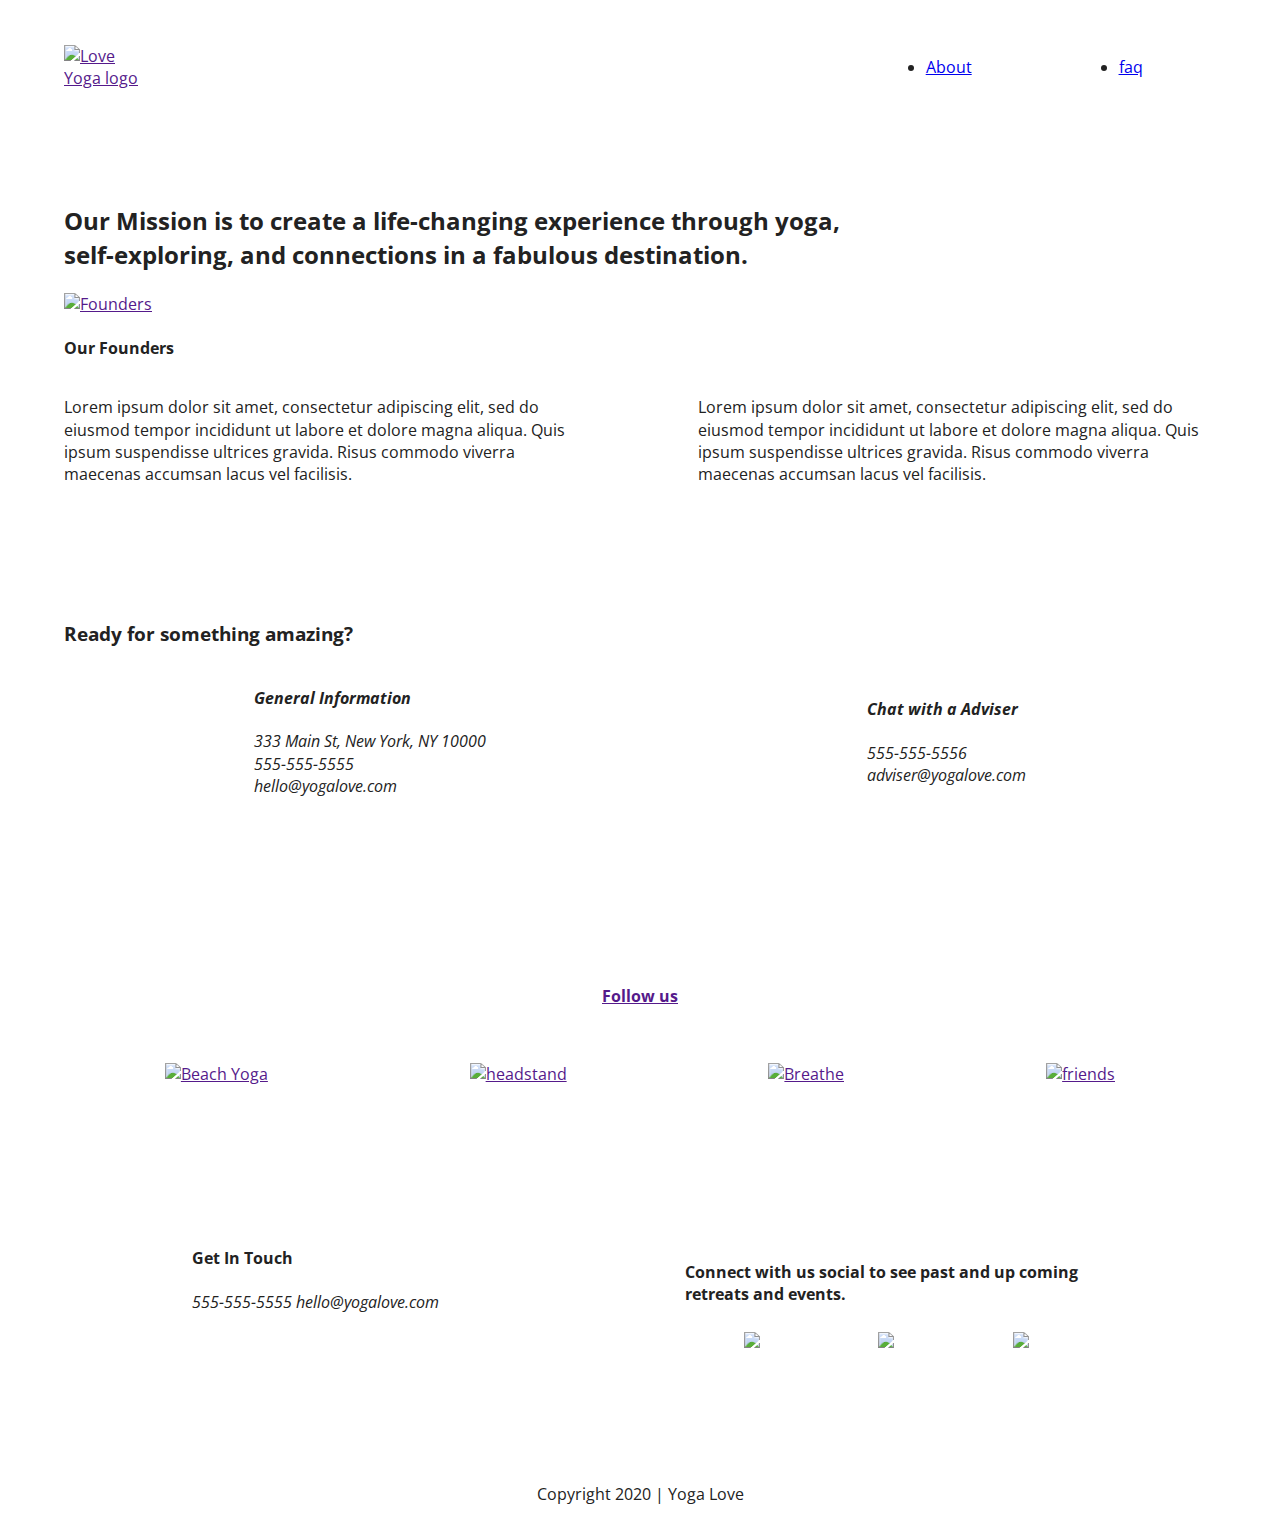
==== about/index.html @ 5be380a6 "Added tablet break" ====
<!---about** -index.html-->
<!----https://www.google.com/maps/place/Harlem,+New+York,+NY/@40.8134749,-73.9704104,13.48z/data=!4m5!3m4!1s0x89c2f66e2188a29f:0xb408afef09e2702e!8m2!3d40.8115504!4d-73.9464769-->

<!doctype html>
<html class="no-js" lang="">

<head>
  <meta charset="utf-8">
  <title>Yoga Love</title>
  <meta name="description" content="">
  <meta name="viewport" content="width=device-width, initial-scale=1">

  <meta property="og:title" content="">
  <meta property="og:type" content="">
  <meta property="og:url" content="">
  <meta property="og:image" content="">

  <link rel="manifest" href="site.webmanifest">
  <link rel="apple-touch-icon" href="icon.png">
  <!-- Place favicon.ico in the root directory -->

  <link rel="stylesheet" href="../css/normalize.css">
  <link rel="stylesheet" href="../css/main.css">
  <link href="https://fonts.googleapis.com/css2?family=Open+Sans:ital,wght@0,400;0,700;1,400&display=swap" rel="stylesheet">
  <link href="https://fonts.googleapis.com/css2?family=Quicksand:wght@600&display=swap" rel="stylesheet"> 

  <meta name="theme-color" content="#fafafa">
</head>

<body>
  <header>
    <div class="content-wrapper" >
      <a href=""> <img src="" alt="Love Yoga logo"></a>

      <div class="header-divider"></div>
     <nav>
       <ul>
      
        <li> <a href="about/index.html" target="_blank">About</a> </li>
          <li> <a href="faq/index.html" target="_blank">faq</a></li>
     </nav> 
    </div>
 </header>
<main>
  <section class="mission">
    <div class="content-wrapper">
      <H2>Our Mission is to create a life-changing experience through yoga, <br>
          self-exploring, and connections in a fabulous destination.</H2>

            <a href=""> <img src="img/" alt="Founders"></a>
           <H4>Our Founders</H4>
           <div class="mission-content">
             <p>Lorem ipsum dolor sit amet, consectetur adipiscing elit, sed do eiusmod tempor 
             incididunt ut labore et dolore magna aliqua. Quis ipsum suspendisse ultrices gravida. 
             Risus commodo viverra maecenas accumsan lacus vel facilisis. 
            </p>

             <p>Lorem ipsum dolor sit amet, consectetur adipiscing elit, sed do eiusmod tempor 
               incididunt ut labore et dolore magna aliqua. Quis ipsum suspendisse ultrices 
               gravida. Risus commodo viverra maecenas accumsan lacus vel facilisis. 
            </p>

         </div>
       </div>
     </section>

     <section class="contact-section">
           <div class="content-wrapper">
              <h3>Ready for something amazing?</h3>
                 <address class="contact-content">
                    <div>
                      <H4>General Information</H4>
                         
                         <p> 333 Main St, New York, NY 10000 <br>
                          555-555-5555 <br>
                          hello@yogalove.com </p>
                    </div>
                    <div>
                          <H4>Chat with a Adviser</H4>
                          <p>
                          555-555-5556 <br>
                          adviser@yogalove.com
                          </p>  
                    </div>
               </address>
           </div>
    </section>         
               <section class="map">
                <figure>
                </figure>
              </section>
                  <section class="instagram-image">
                    <div class="content-wrapper">
                        <h4><a href="">Follow us</a></h4>
                        <div class="image-content">
                           <a href=""> <img src="img/" alt="Beach Yoga"></a>
                           <a href=""> <img src="img/" alt="headstand"></a>
                           <a href=""> <img src="img/" alt="Breathe"></a>
                          <a href=""> <img src="img/" alt="friends"></a>
                       </div>
                    </div>
                 </section>
  
</main>



<footer>
  <div class="content-wrapper"> 
    <div class="footer-content"> 
        <div class="contact">
          <h4>Get In Touch</h4>
            <address>
              555-555-5555 
              hello@yogalove.com
            </address>
             </div>
             <div class="social"> 
               <h4>Connect with us social to see past and up coming retreats and events.</h4>
                  <div class="social-icons">
                          <p><a href=""><img src="../img/"target="_blank"/></a></p>
                          <p><a href=""><img src="../img/"target="_blank"/></a></p>
                          <p><a  href=""><img src="../img/"target="_blank"/></a></p>
                </div>
          </div>    
      </div>
  </div>
  <div class="copyright">
    <p>Copyright 2020  |  Yoga Love</p>
  </div>
  </footer>
  
  
  <script src="../js/vendor/modernizr-3.11.2.min.js"></script>
  <script src="../js/plugins.js"></script>
  <script src="../js/main.js"></script>

  <!-- Google Analytics: change UA-XXXXX-Y to be your site's ID. -->
  <script>
    window.ga = function () { ga.q.push(arguments) }; ga.q = []; ga.l = +new Date;
    ga('create', 'UA-XXXXX-Y', 'auto'); ga('set', 'anonymizeIp', true); ga('set', 'transport', 'beacon'); ga('send', 'pageview')
  </script>
  <script src="https://www.google-analytics.com/analytics.js" async></script>
</body>

</html>
---- css/main.css ----
/*! HTML5 Boilerplate v8.0.0 | MIT License | https://html5boilerplate.com/ */

/* main.css 2.1.0 | MIT License | https://github.com/h5bp/main.css#readme */
/*
 * What follows is the result of much research on cross-browser styling.
 * Credit left inline and big thanks to Nicolas Gallagher, Jonathan Neal,
 * Kroc Camen, and the H5BP dev community and team.
 */

/* ==========================================================================
   Base styles: opinionated defaults
   ========================================================================== */

html {
  color: #222;
  font-size: 1em;
  line-height: 1.4;
}

/*
 * Remove text-shadow in selection highlight:
 * https://twitter.com/miketaylr/status/12228805301
 *
 * Vendor-prefixed and regular ::selection selectors cannot be combined:
 * https://stackoverflow.com/a/16982510/7133471
 *
 * Customize the background color to match your design.
 */

::-moz-selection {
  background: #b3d4fc;
  text-shadow: none;
}

::selection {
  background: #b3d4fc;
  text-shadow: none;
}

/*
 * A better looking default horizontal rule
 */

hr {
  display: block;
  height: 1px;
  border: 0;
  border-top: 1px solid #ccc;
  margin: 1em 0;
  padding: 0;
}

/*
 * Remove the gap between audio, canvas, iframes,
 * images, videos and the bottom of their containers:
 * https://github.com/h5bp/html5-boilerplate/issues/440
 */

audio,
canvas,
iframe,
img,
svg,
video {
  vertical-align: middle;
}

/*
 * Remove default fieldset styles.
 */

fieldset {
  border: 0;
  margin: 0;
  padding: 0;
}

/*
 * Allow only vertical resizing of textareas.
 */

textarea {
  resize: vertical;
}

/* ==========================================================================
   Author's custom styles-Yoga love retreat
   ========================================================================== */
   .content-wrapper {
    width: 90%;
    margin: 50px 0;
  }

body {
  font-family: 'Open Sans', sans-serif;
  font-style: normal;
}

 h1 {
  font-family: 'Quicksand', sans-serif;
}
/*-----------------Base Header - Footer Style------------------*/
header, footer {
  display: flex;
  justify-content: center;
  align-items: center;
  flex-flow: row wrap;
}
header {
  padding: 40px 0;
}

header .content-wrapper {
  display: flex;
  justify-content: center;
  align-items: center;
  flex-flow: row wrap; 
  margin: 0;
}

.header-divider {
  width: 100%;
  height: 1px;
  margin: 10px 0 20px 0;
}
header nav{
  display: flex;
  justify-content: space-around;
  align-items: center;
  flex-flow: row wrap;
  width: 60%;
}


header nav ul {
  display: flex;
  justify-content: space-around;
  width: 100%;
}

footer {
  flex-direction: column;
}

footer p {
  margin: 0;
}

footer .content-wrapper {
  width: 55%;
  margin: 50px 0;
}

footer .contact {
  margin-bottom: 50px;
}

footer .social-icons {
  display: flex;
  justify-content: space-around;
  align-items: center;
}

footer .social-icons p {
  display: flex;
  justify-content: center;
  align-items: center;
}

footer .copyright {
  margin: 20px 0;
}
/*-----------------Mobile-Style------------------*/

/* Hero Area */
.hero-area {
  display: flex;
  justify-content: center;
  flex-flow: row wrap;
}
/* Aside */
aside {
  display: flex;
  justify-content: center;
  align-items: center;
  flex-flow: row wrap;
}
aside input {
 margin: 10px;
  padding:10px;
}
 input[type=button] {
  width:250px;
  
}

input[type=text] {
  width: 225px;
 
}
/* Features */

.features {
  display: flex;
  justify-content: center;
  flex-flow: row wrap;
  
}

.features h2 {
  margin-bottom: 60px;
}

.features article {
  width: 60%;
  margin: 30px 0;
}
.features p {
  margin: 0;
}

.features .features-items{
  display: flex;
  justify-content: center;
  align-items: center;
  flex-flow: row wrap;
}
/* Reviews */

.reviews {
  display: flex;
  justify-content: center;
  flex-flow: row wrap;
}

.reviews h2 {
  margin-bottom: 40px;
}

.reviews h4 {
  width: 40%;
  margin: 20px 0;
}

/* ==========================================================================
   About Page
   ========================================================================== */

.mission {
  display: flex;
  justify-content: center;
  align-items: center;
  flex-flow: row wrap;
}

.contact-section {
  display: flex;
  justify-content: center;
  align-items: center;
  flex-flow: row wrap;
}
.instagram-image {
  display: flex;
  justify-content: center;
  flex-flow: row wrap;
}
.instagram-image .content-wrapper{
  margin-bottom: 40px;
  text-align: center;

}
.instagram-image h4{
margin: 55px;
}

.instagram-image .image-content{
  display: flex;
  justify-content:center;
  flex-direction: column;
  
  
}
/* ==========================================================================
   FAQ Page
   ========================================================================== */

   .faq {
    display: flex;
    justify-content: center;
    align-items: center;
    flex-flow: row wrap;
  }
  
  .faq .content-wrapper {
    margin: 50px 0 0 0;
    display: flex;
    justify-content: center;
    align-items: center;
    flex-flow: row wrap;
  }
  
  .faq h1 {
    margin: 20px;
  }
  
  .faq-content {
    margin-bottom: 50px;
  }
/* ==========================================================================
   Helper classes
   ========================================================================== */

/*
 * Hide visually and from screen readers
 */

.hidden,
[hidden] {
  display: none !important;
}

/*
 * Hide only visually, but have it available for screen readers:
 * https://snook.ca/archives/html_and_css/hiding-content-for-accessibility
 *
 * 1. For long content, line feeds are not interpreted as spaces and small width
 *    causes content to wrap 1 word per line:
 *    https://medium.com/@jessebeach/beware-smushed-off-screen-accessible-text-5952a4c2cbfe
 */

.sr-only {
  border: 0;
  clip: rect(0, 0, 0, 0);
  height: 1px;
  margin: -1px;
  overflow: hidden;
  padding: 0;
  position: absolute;
  white-space: nowrap;
  width: 1px;
  /* 1 */
}

/*
 * Extends the .sr-only class to allow the element
 * to be focusable when navigated to via the keyboard:
 * https://www.drupal.org/node/897638
 */

.sr-only.focusable:active,
.sr-only.focusable:focus {
  clip: auto;
  height: auto;
  margin: 0;
  overflow: visible;
  position: static;
  white-space: inherit;
  width: auto;
}

/*
 * Hide visually and from screen readers, but maintain layout
 */

.invisible {
  visibility: hidden;
}

/*
 * Clearfix: contain floats
 *
 * For modern browsers
 * 1. The space content is one way to avoid an Opera bug when the
 *    `contenteditable` attribute is included anywhere else in the document.
 *    Otherwise it causes space to appear at the top and bottom of elements
 *    that receive the `clearfix` class.
 * 2. The use of `table` rather than `block` is only necessary if using
 *    `:before` to contain the top-margins of child elements.
 */

.clearfix::before,
.clearfix::after {
  content: " ";
  display: table;
}

.clearfix::after {
  clear: both;
}

/* ==========================================================================
   EXAMPLE Media Queries for Responsive Design.
   These examples override the primary ('mobile first') styles.
   Modify as content requires.
   ========================================================================== */

@media only screen and (min-width: 768px) {
/* tablet */
/* ==========================================================================
   homepage
   ========================================================================== */
    /*======header======*/  
    header .content-wrapper {
      display: flex;
      justify-content: space-between;
      flex-flow: row;
      
    }
   /*======main======*/  
   aside .content-wrapper{
    display: flex;
    justify-content:space-around; 
    flex-direction: row;
   }
    .form-description {
    width: 35%;
   }

  .form {
    width: 35%;
   }
  
  .features article {
    width: 40%;
  }
  .features .features-items{
    justify-content:space-around;
  }
  .features p {
    margin: 10px 0;
  }
  .reviews h2{
    width: 90%;
  }
  .reviews article {
    width:40%;
    justify-content:space-between; 
  }

 /*======footer======*/ 

  footer .content-wrapper{
    width: 70%;
  margin: 100px 0;
  }
  
  .footer-content{
    display: flex; 
   flex-direction: row;
   justify-content:space-between;
  align-items: center;
  }
  footer .social {
  width: 45%;
  }
  

/* ==========================================================================
   About Page
   ========================================================================== */
.mission-content {
  display:flex ;
  justify-content:space-between;
  align-items: center; 
}

.mission-content p {
width: 45%;
}

.contact-content {
 display: flex;
 justify-content: space-around;
 align-items: center;
}
.instagram-image .image-content{
  display: flex;
  justify-content: space-around;
 flex-direction: row;
}

/* ==========================================================================
   FAQ Page
   ========================================================================== */
  
   .faq .content-wrapper{
    display: flex;
    justify-content:space-between;
   }
   .faq-content{
     flex-basis: 45%;
   }
   .faq h1 {
     width: 90%;
   }
}

@media only screen and (min-width: 1200px){
  /* desktop */
}

/* ==========================================================================
   Print styles.
   Inlined to avoid the additional HTTP request:
   https://www.phpied.com/delay-loading-your-print-css/
   ========================================================================== */

@media print {
  *,
  *::before,
  *::after {
    background: #fff !important;
    color: #000 !important;
    /* Black prints faster */
    box-shadow: none !important;
    text-shadow: none !important;
  }

  a,
  a:visited {
    text-decoration: underline;
  }

  a[href]::after {
    content: " (" attr(href) ")";
  }

  abbr[title]::after {
    content: " (" attr(title) ")";
  }

  /*
   * Don't show links that are fragment identifiers,
   * or use the `javascript:` pseudo protocol
   */
  a[href^="#"]::after,
  a[href^="javascript:"]::after {
    content: "";
  }

  pre {
    white-space: pre-wrap !important;
  }

  pre,
  blockquote {
    border: 1px solid #999;
    page-break-inside: avoid;
  }

  /*
   * Printing Tables:
   * https://web.archive.org/web/20180815150934/http://css-discuss.incutio.com/wiki/Printing_Tables
   */
  thead {
    display: table-header-group;
  }

  tr,
  img {
    page-break-inside: avoid;
  }

  p,
  h2,
  h3 {
    orphans: 3;
    widows: 3;
  }

  h2,
  h3 {
    page-break-after: avoid;
  }
}
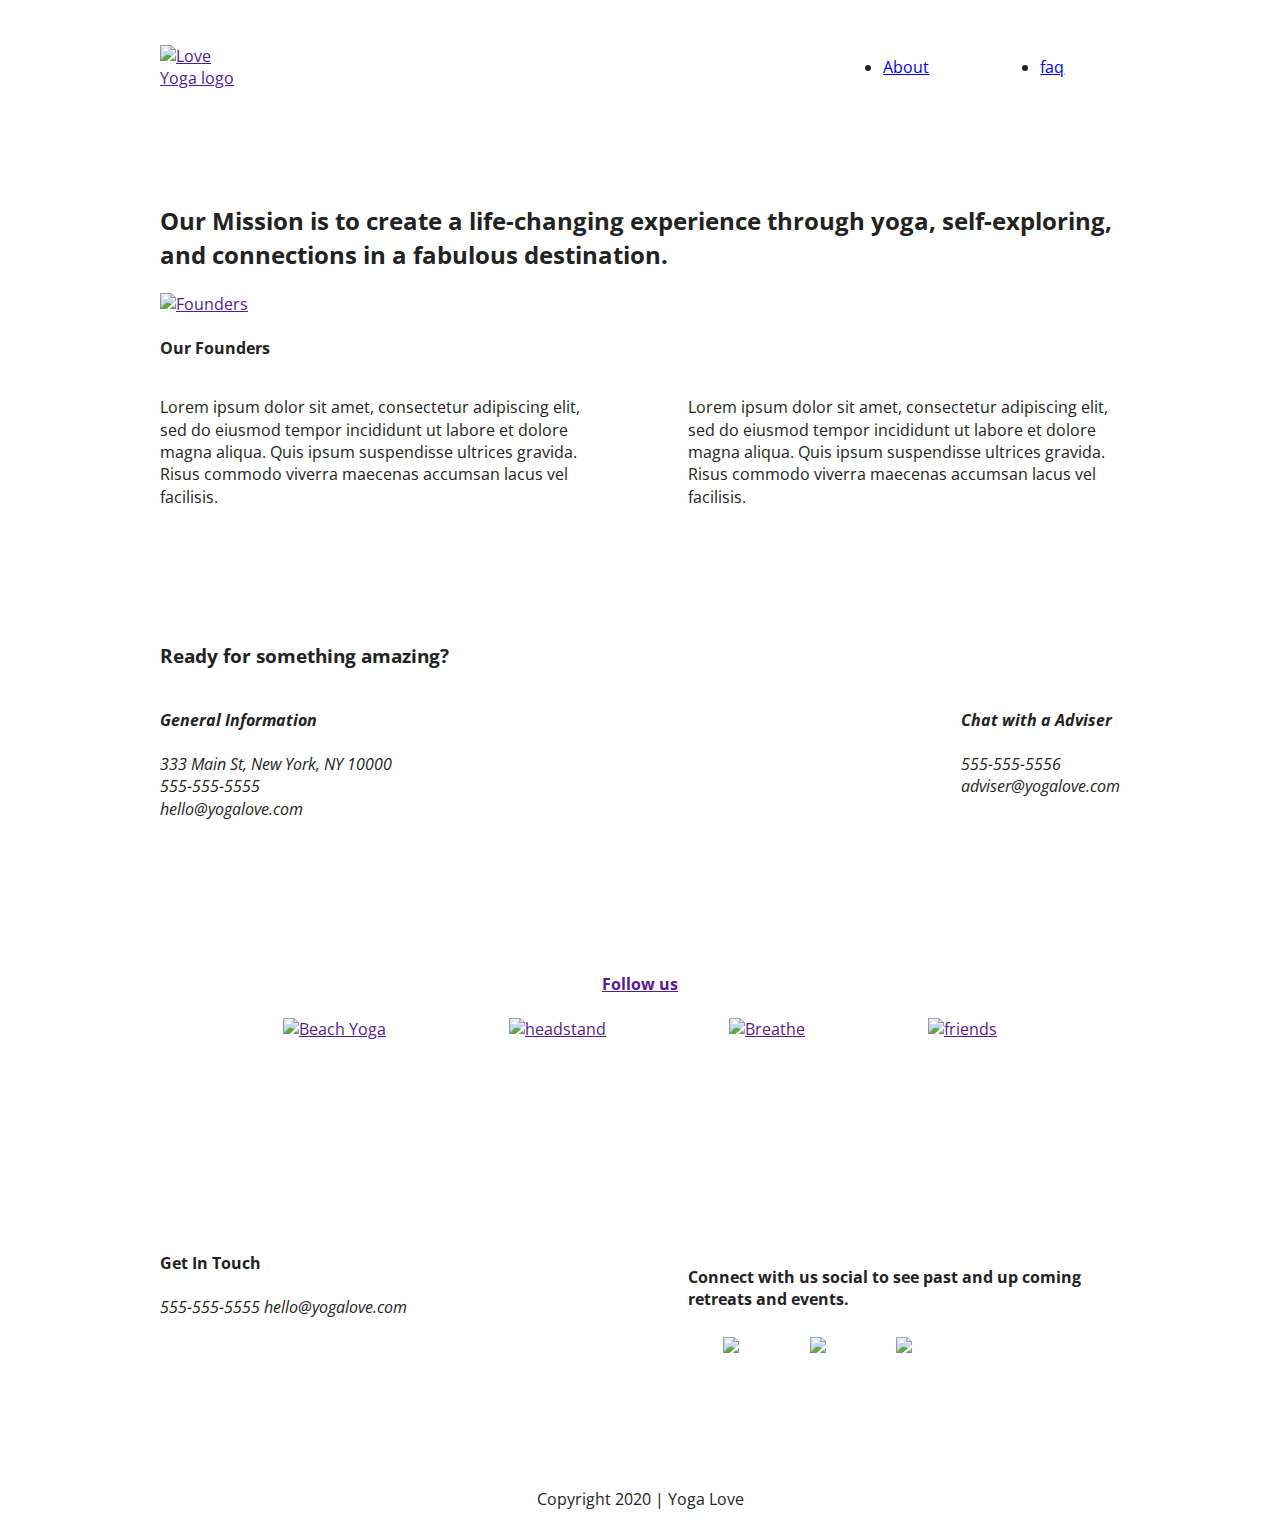
==== commit e1b3cada: "Added desktop break" ====
--- a/about/index.html
+++ b/about/index.html
@@ -44,7 +44,7 @@
 <main>
   <section class="mission">
     <div class="content-wrapper">
-      <H2>Our Mission is to create a life-changing experience through yoga, <br>
+      <H2>Our Mission is to create a life-changing experience through yoga, 
           self-exploring, and connections in a fabulous destination.</H2>
 
             <a href=""> <img src="img/" alt="Founders"></a>
@@ -93,10 +93,10 @@
                     <div class="content-wrapper">
                         <h4><a href="">Follow us</a></h4>
                         <div class="image-content">
-                           <a href=""> <img src="img/" alt="Beach Yoga"></a>
-                           <a href=""> <img src="img/" alt="headstand"></a>
-                           <a href=""> <img src="img/" alt="Breathe"></a>
-                          <a href=""> <img src="img/" alt="friends"></a>
+                           <a id="image-1" href=""> <img src="img/" alt="Beach Yoga"></a>
+                           <a id="image-1"href=""> <img src="img/" alt="headstand"></a>
+                           <a id="image-1"href=""> <img src="img/" alt="Breathe"></a>
+                          <a id="image-1"href=""> <img src="img/" alt="friends"></a>
                        </div>
                     </div>
                  </section>
--- a/css/main.css
+++ b/css/main.css
@@ -242,48 +242,48 @@
   margin: 20px 0;
 }
 
+
 /* ==========================================================================
    About Page
    ========================================================================== */
-
+ /* Misson */
 .mission {
   display: flex;
   justify-content: center;
   align-items: center;
   flex-flow: row wrap;
 }
-
+  /* Contact */
 .contact-section {
   display: flex;
   justify-content: center;
-  align-items: center;
-  flex-flow: row wrap;
-}
+  align-content: center;
+  flex-flow: row wrap;
+}
+ /* Instagram */
 .instagram-image {
   display: flex;
-  justify-content: center;
-  flex-flow: row wrap;
-}
-.instagram-image .content-wrapper{
+  flex-flow: column wrap;
   margin-bottom: 40px;
-  text-align: center;
-
-}
-.instagram-image h4{
-margin: 55px;
-}
-
-.instagram-image .image-content{
-  display: flex;
-  justify-content:center;
+  align-items: center;
+}
+
+.instagram-image .content-wrapper h4{
+display: flex;
+align-content: center;
+justify-content: space-around;
+}
+
+.image-content{
+  display: flex;
   flex-direction: column;
-  
+  align-items: center;
   
 }
 /* ==========================================================================
    FAQ Page
    ========================================================================== */
-
+ /* Faq */
    .faq {
     display: flex;
     justify-content: center;
@@ -406,33 +406,36 @@
       flex-flow: row;
       
     }
-   /*======main======*/  
+   /*======Aside======*/  
    aside .content-wrapper{
     display: flex;
-    justify-content:space-around; 
-    flex-direction: row;
+    justify-content:space-between; 
+    flex-direction: row wrap;
    }
     .form-description {
-    width: 35%;
+    width: 40%;
    }
 
   .form {
-    width: 35%;
+    width: 40%;
    }
-  
+   /*======Features======*/  
   .features article {
-    width: 40%;
-  }
-  .features .features-items{
-    justify-content:space-around;
-  }
-  .features p {
-    margin: 10px 0;
-  }
+    display: flex;
+    justify-content: center;
+    align-items: center;
+    flex-flow: column wrap ; 
+    flex-basis: 45%;
+  }
+  .features .features-item-decription{
+    width: 50%; 
+  }
+   /*======Reviews======*/  
   .reviews h2{
     width: 90%;
   }
   .reviews article {
+    display: flex;
     width:40%;
     justify-content:space-between; 
   }
@@ -458,6 +461,8 @@
 /* ==========================================================================
    About Page
    ========================================================================== */
+
+/*======Mission======*/  
 .mission-content {
   display:flex ;
   justify-content:space-between;
@@ -467,26 +472,30 @@
 .mission-content p {
 width: 45%;
 }
-
+ /*======Contact======*/  
 .contact-content {
  display: flex;
  justify-content: space-around;
  align-items: center;
 }
-.instagram-image .image-content{
-  display: flex;
-  justify-content: space-around;
- flex-direction: row;
-}
+ /*======Instagram======*/  
+  .image-content{
+    display: flex;
+    flex-direction: row;
+    justify-content:space-evenly;
+}
+
+
 
 /* ==========================================================================
    FAQ Page
    ========================================================================== */
-  
+  /*======Faq======*/   
    .faq .content-wrapper{
     display: flex;
     justify-content:space-between;
    }
+
    .faq-content{
      flex-basis: 45%;
    }
@@ -497,8 +506,51 @@
 
 @media only screen and (min-width: 1200px){
   /* desktop */
-}
-
+
+  /* ==========================================================================
+  Homepage
+  ========================================================================== */
+  .content-wrapper {
+    max-width: 960px;
+  }
+  /*****=Features=*****/  
+  .features article {
+    flex-basis: 30%;
+  }
+  .features .features-item-decription{
+    width: 60%; 
+  }
+
+   /*****=footer=*****/ 
+  footer .social-icons{
+    width: 60%;
+    }
+    footer .content-wrapper{
+      width: 90%;
+    }
+    /* ==========================================================================
+  About
+  ========================================================================== */
+  /*****=Mission=*****/ 
+  .mission-content .content-wrapper {
+    width: 90%;
+    }
+
+
+ .contact-content {
+  display: flex;
+  justify-content: space-between;
+  align-items: flex-start;
+}
+ /* ==========================================================================
+  FAQ Page
+  ========================================================================== */
+  .faq .content-wrapper{
+    display: flex;
+    justify-content:space-around;
+   }
+
+}
 /* ==========================================================================
    Print styles.
    Inlined to avoid the additional HTTP request:
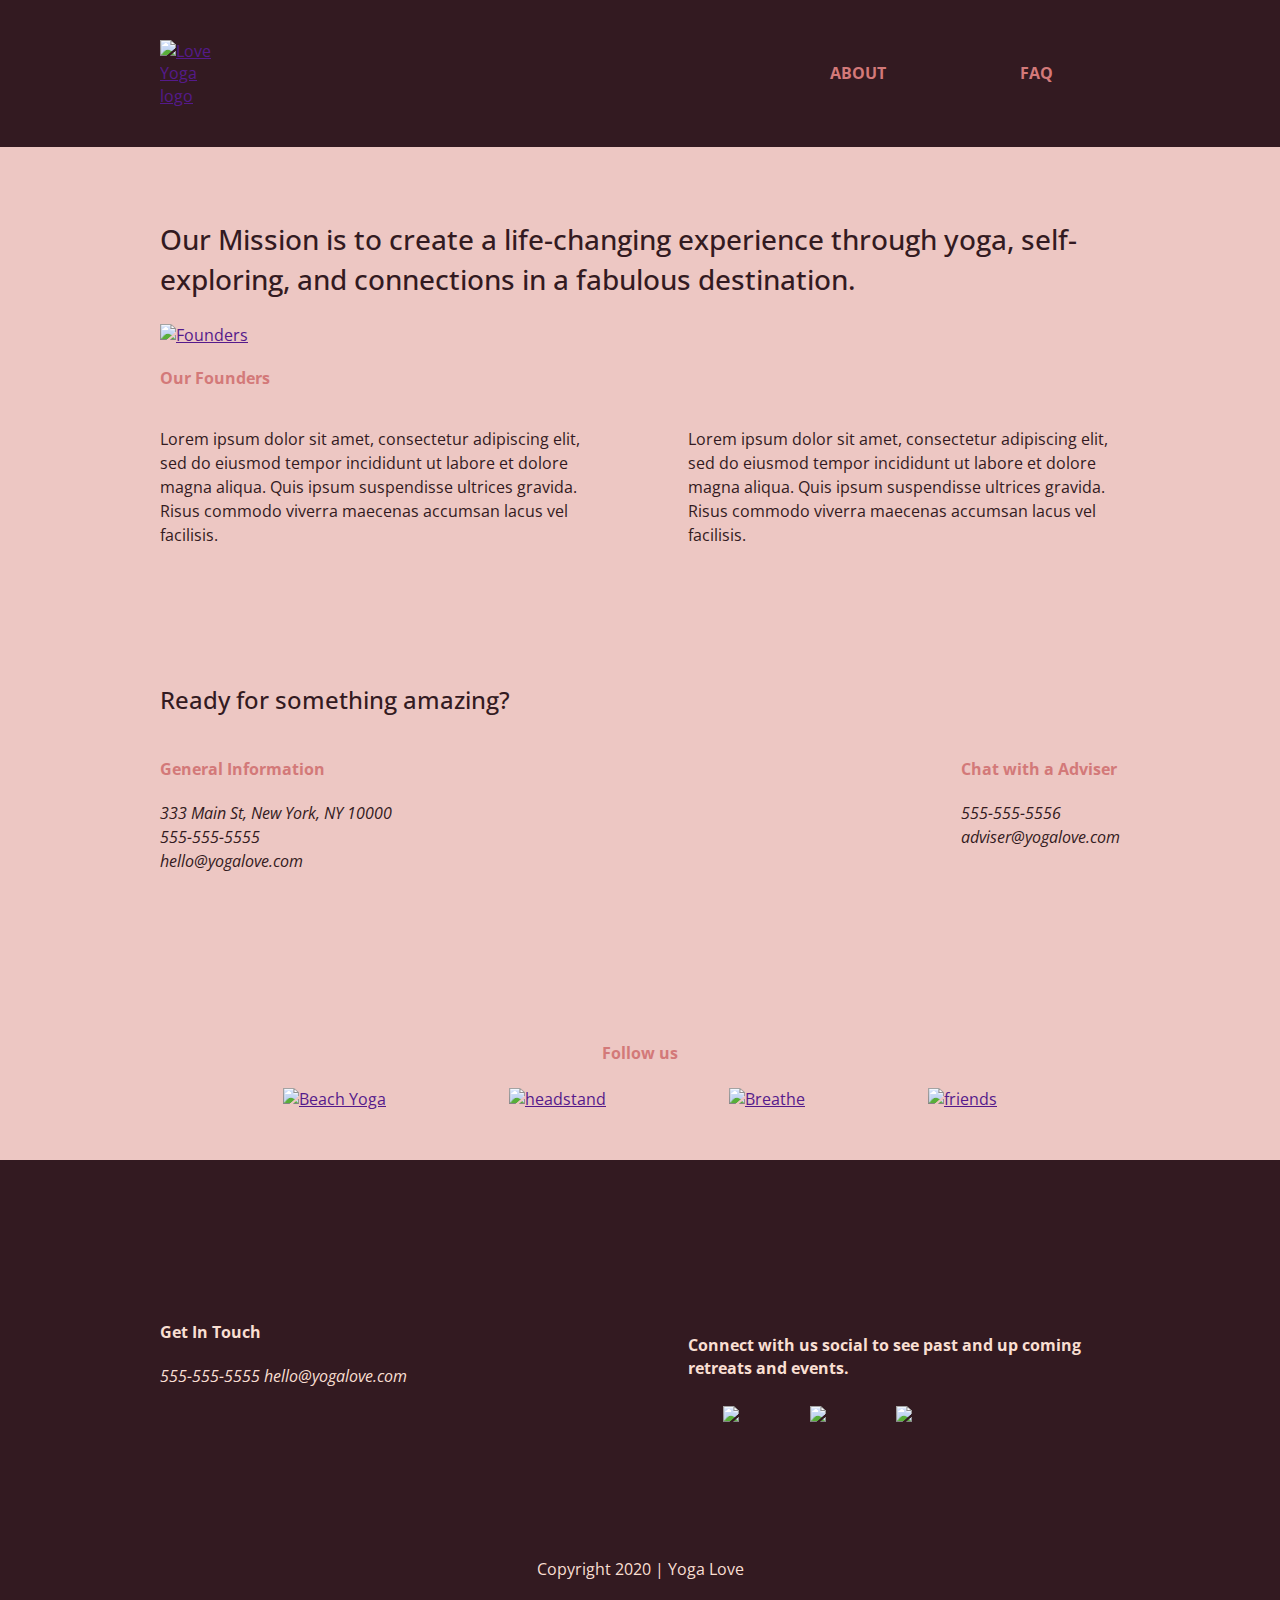
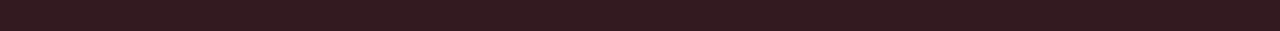
==== commit ad619916: "Added text and color style" ====
--- a/about/index.html
+++ b/about/index.html
@@ -44,8 +44,8 @@
 <main>
   <section class="mission">
     <div class="content-wrapper">
-      <H2>Our Mission is to create a life-changing experience through yoga, 
-          self-exploring, and connections in a fabulous destination.</H2>
+      <h2>Our Mission is to create a life-changing experience through yoga, 
+          self-exploring, and connections in a fabulous destination.</h2>
 
             <a href=""> <img src="img/" alt="Founders"></a>
            <H4>Our Founders</H4>
@@ -66,7 +66,7 @@
 
      <section class="contact-section">
            <div class="content-wrapper">
-              <h3>Ready for something amazing?</h3>
+              <h2>Ready for something amazing?</h2>
                  <address class="contact-content">
                     <div>
                       <H4>General Information</H4>
--- a/css/main.css
+++ b/css/main.css
@@ -86,36 +86,119 @@
 /* ==========================================================================
    Author's custom styles-Yoga love retreat
    ========================================================================== */
-   .content-wrapper {
-    width: 90%;
-    margin: 50px 0;
-  }
-
+html {
+  font-size: 16px;
+}
 body {
   font-family: 'Open Sans', sans-serif;
+  color:#f9dfd2; 
+  font-weight: 400;
+  background-color: #331a21;
+}
+body h2{
+  font-weight: 500;
+  font-size: 2em;
+}
+
+body p{
+  line-height: 1.5em;
+}
+ .header-divider {
+  border-bottom: .2em solid #d37979;
+}
+/*Homepage*/
+header ul {
+  list-style: none;
+  text-transform: uppercase; 
+ 
+}
+nav a {
+  color:#d37979;
+  text-decoration: none;
+  font-weight: 700;
+  font-size: 1em;
+}
+/*homepage*/
+.hero-area h1 {
+  font-family: 'Quicksand', sans-serif;
+  color: #a02473;
+  font-size: 2.5em; 
+}
+.reviews{
+  background-color: #edc7c3;
+  color: #331a21;
+}
+/*about*/
+.mission, .contact-section,.map, .instagram-image {
+  background-color: #edc7c3;
+  color: #331a21;
+}
+.mission h2{
+  font-size:1.75em;
+}
+
+.mission h4{
+  color:#d37979;
+  font-weight: 700;
+}
+
+.contact-section h2 {
+  font-size:1.5em
+} 
+.contact-section h4 {
+  color:#d37979;
+  font-weight: 700;
   font-style: normal;
 }
-
- h1 {
-  font-family: 'Quicksand', sans-serif;
-}
+.instagram-image h4 a{
+  color:#d37979;
+  text-decoration: none;
+  font-weight: 700;
+  font-size: 1em;
+}
+
+/*faq*/
+.faq {
+  background-color: #edc7c3;
+  color: #331a21;
+}
+
+.faq h2{
+  font-size:2em
+}
+.faq h4 {
+  color:#d37979;
+  font-weight: 700;
+  font-size: 1.2em;
+}
+/* ==========================================================================
+   Author's custom layout-Yoga love retreat
+   ========================================================================== */
 /*-----------------Base Header - Footer Style------------------*/
+
+.content-wrapper {
+  width: 90%;
+  margin: 50px 0;
+}
 header, footer {
   display: flex;
   justify-content: center;
   align-items: center;
   flex-flow: row wrap;
 }
-header {
-  padding: 40px 0;
-}
+.header-divider {
+  width: 100%;
+  height: 1px;
+  margin:  0;
+}
+
 
 header .content-wrapper {
   display: flex;
   justify-content: center;
   align-items: center;
   flex-flow: row wrap; 
-  margin: 0;
+  margin: 40px 0 40px 0 ;
 }
 
 .header-divider {
@@ -128,7 +211,7 @@
   justify-content: space-around;
   align-items: center;
   flex-flow: row wrap;
-  width: 60%;
+  width: 80%;
 }
 
 
@@ -140,6 +223,7 @@
 
 footer {
   flex-direction: column;
+  margin: 0 0 30px 0;
 }
 
 footer p {
@@ -247,6 +331,7 @@
    About Page
    ========================================================================== */
  /* Misson */
+ 
 .mission {
   display: flex;
   justify-content: center;
@@ -255,6 +340,12 @@
 }
   /* Contact */
 .contact-section {
+  display: flex;
+  justify-content: center;
+  align-content: center;
+  flex-flow: row wrap;
+}
+.map{
   display: flex;
   justify-content: center;
   align-content: center;
@@ -299,8 +390,9 @@
     flex-flow: row wrap;
   }
   
-  .faq h1 {
+  .faq h2 {
     margin: 20px;
+    
   }
   
   .faq-content {
@@ -403,8 +495,11 @@
     header .content-wrapper {
       display: flex;
       justify-content: space-between;
-      flex-flow: row;
-      
+      flex-flow: row;  
+    }
+
+    .header-divider {
+      border-style: none;
     }
    /*======Aside======*/  
    aside .content-wrapper{
@@ -499,7 +594,7 @@
    .faq-content{
      flex-basis: 45%;
    }
-   .faq h1 {
+   .faq h2 {
      width: 90%;
    }
 }
@@ -513,7 +608,12 @@
   .content-wrapper {
     max-width: 960px;
   }
+  header {
+    width:100%;
+  }
   /*****=Features=*****/  
+
+  
   .features article {
     flex-basis: 30%;
   }
@@ -535,8 +635,6 @@
   .mission-content .content-wrapper {
     width: 90%;
     }
-
-
  .contact-content {
   display: flex;
   justify-content: space-between;
@@ -547,9 +645,13 @@
   ========================================================================== */
   .faq .content-wrapper{
     display: flex;
-    justify-content:space-around;
+    justify-content:space-between;
    }
-
+  
+   .faq h2 {
+    width:72%;
+   
+    
 }
 /* ==========================================================================
    Print styles.
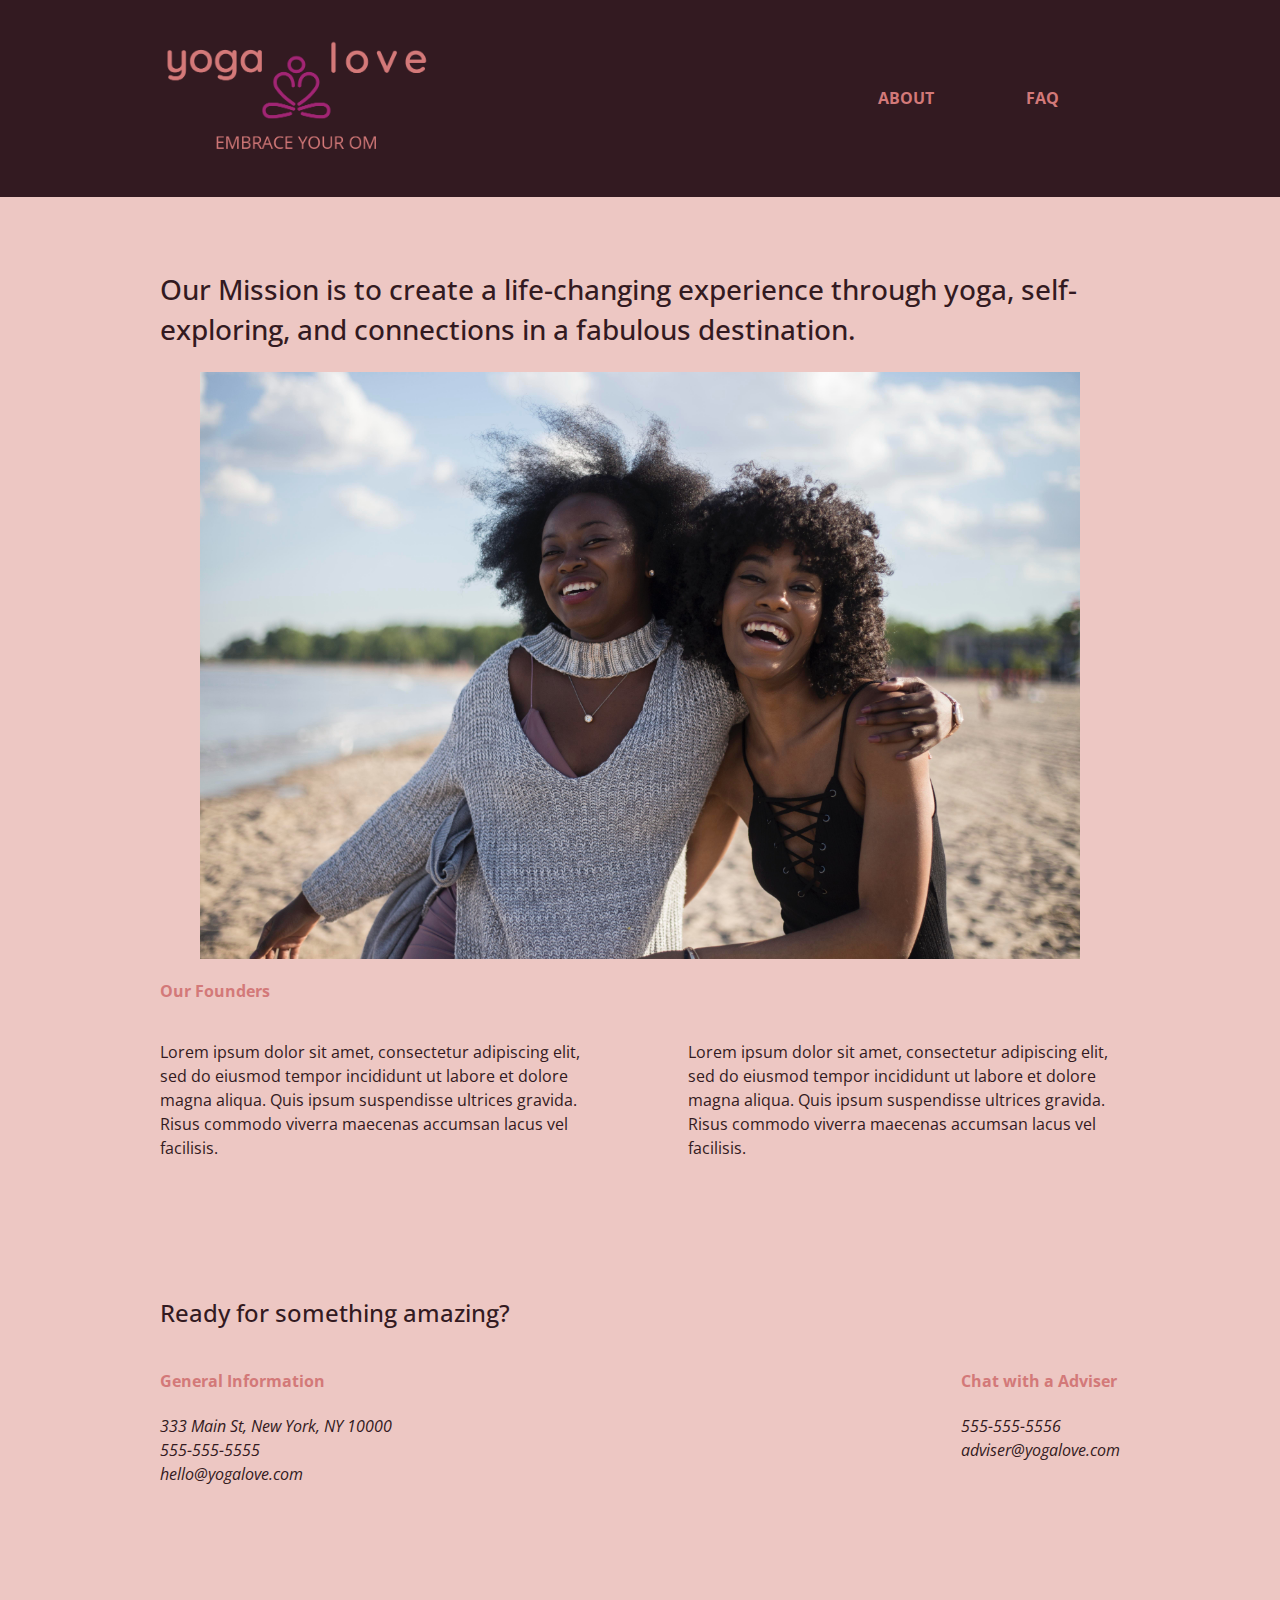
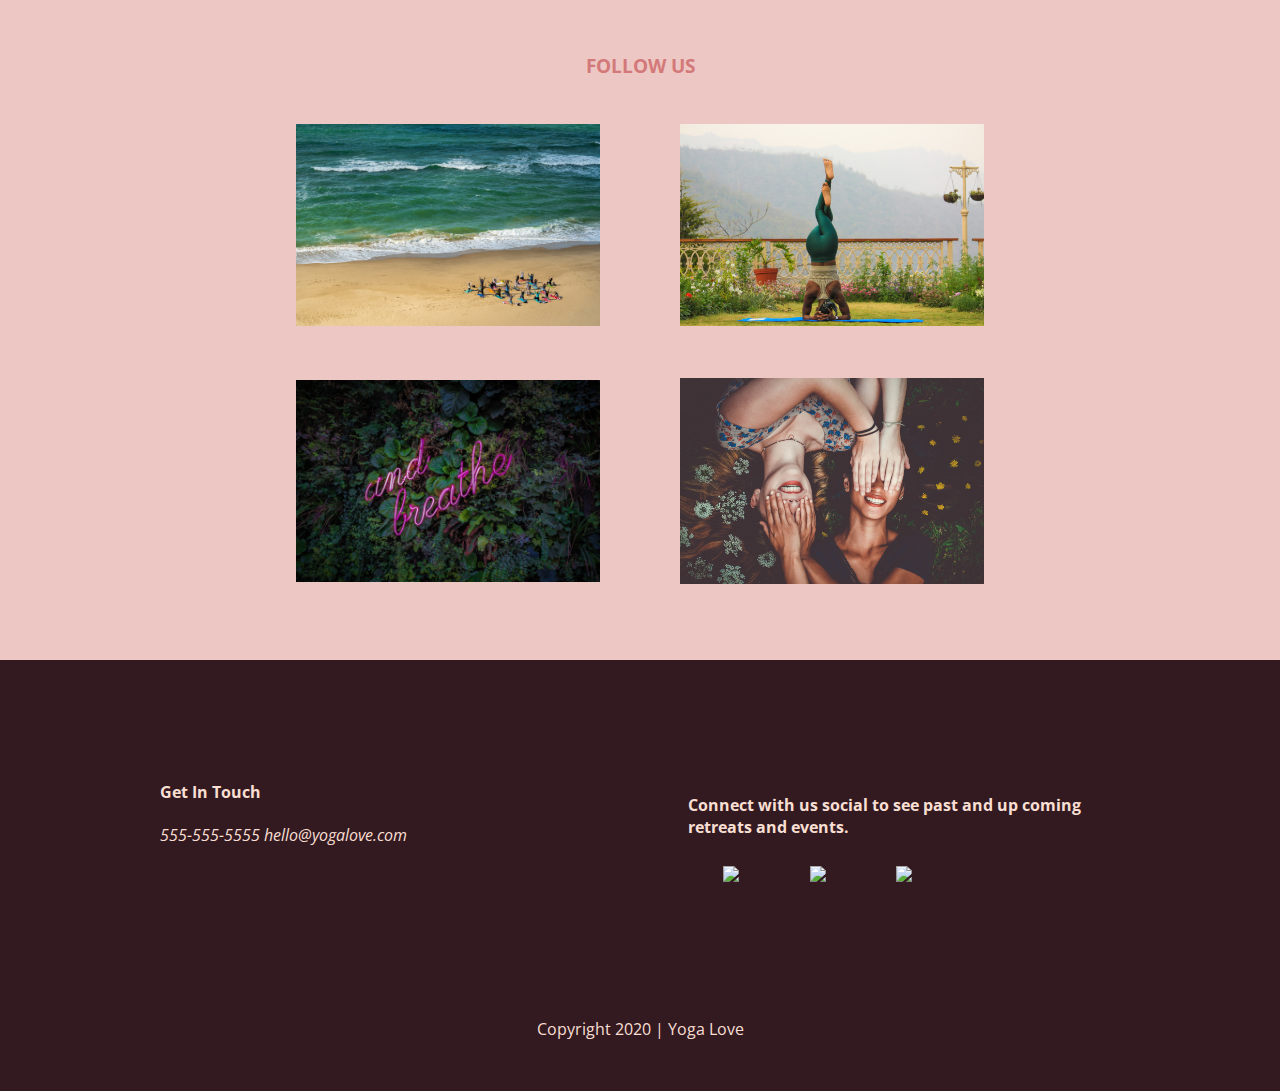
==== commit 47d3c732: "Added images" ====
--- a/about/index.html
+++ b/about/index.html
@@ -30,7 +30,9 @@
 <body>
   <header>
     <div class="content-wrapper" >
-      <a href=""> <img src="" alt="Love Yoga logo"></a>
+      <figure>
+        <a href="../index.html"> <img src="../img/yoga-love-logo.png" alt="Love Yoga logo"></a>
+      </figure>
 
       <div class="header-divider"></div>
      <nav>
@@ -46,8 +48,9 @@
     <div class="content-wrapper">
       <h2>Our Mission is to create a life-changing experience through yoga, 
           self-exploring, and connections in a fabulous destination.</h2>
-
-            <a href=""> <img src="img/" alt="Founders"></a>
+          <figure>
+            <a href=""> <img src="../img/founders.jpg" alt="Founders"></a>
+          </figure>
            <H4>Our Founders</H4>
            <div class="mission-content">
              <p>Lorem ipsum dolor sit amet, consectetur adipiscing elit, sed do eiusmod tempor 
@@ -91,12 +94,25 @@
               </section>
                   <section class="instagram-image">
                     <div class="content-wrapper">
-                        <h4><a href="">Follow us</a></h4>
-                        <div class="image-content">
-                           <a id="image-1" href=""> <img src="img/" alt="Beach Yoga"></a>
-                           <a id="image-1"href=""> <img src="img/" alt="headstand"></a>
-                           <a id="image-1"href=""> <img src="img/" alt="Breathe"></a>
-                          <a id="image-1"href=""> <img src="img/" alt="friends"></a>
+                        <h3><a href="">Follow us</a></h3>
+                          <div class="image-content">
+                          <figure>
+                           <a  href=""> <img src="../img/beach-yoga.jpg" alt="Beach Yoga"></a>
+                          </figure>
+
+                          <figure>
+                           <a  href=""> <img src="../img/headstand.jpg" alt="headstand"></a>
+                           </figure>
+                          </div>
+                           <div class="image-content">
+                           <figure>
+                           <a  href=""> <img src="../img/breathe.jpg" alt="Breathe"></a>
+                          </figure>
+                         
+                          <figure>
+                           <a  href=""> <img src="../img/friends.jpg" alt="friends"></a>  
+                          </figure>
+                       </div>
                        </div>
                     </div>
                  </section>
--- a/css/main.css
+++ b/css/main.css
@@ -107,6 +107,21 @@
   border-bottom: .2em solid #d37979;
 }
 /*Homepage*/
+
+header h1{
+  display: inherit;
+  max-width: 60%;
+}
+img{
+  width: 100%;
+}
+header figure {
+  width: 70%;
+  display: flex;
+  justify-content: center;
+  align-items: center;
+  flex-flow: row wrap;
+}
 header ul {
   list-style: none;
   text-transform: uppercase; 
@@ -119,11 +134,13 @@
   font-size: 1em;
 }
 /*homepage*/
+
 .hero-area h1 {
   font-family: 'Quicksand', sans-serif;
   color: #a02473;
   font-size: 2.5em; 
 }
+
 .reviews{
   background-color: #edc7c3;
   color: #331a21;
@@ -208,17 +225,18 @@
 }
 header nav{
   display: flex;
+  justify-content: center;
+  align-items: center;
+  flex-flow: row wrap;
+  width: 100%;
+}
+
+
+header nav ul {
+  display: flex;
   justify-content: space-around;
   align-items: center;
-  flex-flow: row wrap;
   width: 80%;
-}
-
-
-header nav ul {
-  display: flex;
-  justify-content: space-around;
-  width: 100%;
 }
 
 footer {
@@ -262,6 +280,15 @@
   justify-content: center;
   flex-flow: row wrap;
 }
+.hero-area {
+  background-image: url(../img/prayer-mudra-beach.jpg);
+  background-size: cover;
+  background-position: center;
+  height: 500px;
+  
+  justify-content: center;
+  flex-flow: row wrap;
+}
 /* Aside */
 aside {
   display: flex;
@@ -273,16 +300,44 @@
  margin: 10px;
   padding:10px;
 }
- input[type=button] {
+
+input[type=text] {
+  width: 230px;
+  background-color: #f9dfd2;
+  color: #989595;
+  border-style: none;
+  text-align: justify;
+  text-transform: lowercase;
+}
+
+input[type=button] {
   width:250px;
-  
-}
-
-input[type=text] {
-  width: 225px;
- 
-}
+  background-color: #a02473;
+  border-style: none;
+  color: #f9dfd2;
+  text-transform: uppercase;
+  text-align: center;
+}
+
 /* Features */
+.features {
+  background-image: url(../img/beach-path.jpg);
+  background-size: cover;
+  background-position: center;
+  display: flex;
+  justify-content: center;
+  flex-flow: row wrap;
+  height: auto;
+}
+.transbox {
+  display: flex;
+  justify-content: center;
+  flex-flow: row wrap;
+  background-color: #331a21; 
+  opacity: 0.7;
+  width: 100%;
+}
+
 
 .features {
   display: flex;
@@ -293,11 +348,13 @@
 
 .features h2 {
   margin-bottom: 60px;
+  
 }
 
 .features article {
   width: 60%;
   margin: 30px 0;
+  
 }
 .features p {
   margin: 0;
@@ -310,7 +367,15 @@
   flex-flow: row wrap;
 }
 /* Reviews */
-
+.reviews img{
+  height: auto;
+}
+.reviews figure {
+  display: flex;
+  justify-content: center;
+  align-items: center;
+  flex-flow: row wrap; 
+}
 .reviews {
   display: flex;
   justify-content: center;
@@ -331,7 +396,15 @@
    About Page
    ========================================================================== */
  /* Misson */
- 
+ .mission img{
+  height: auto;
+ }
+ .mission figure {
+  display: flex;
+  justify-content: center;
+  align-items: center;
+  flex-flow: row wrap; 
+}
 .mission {
   display: flex;
   justify-content: center;
@@ -354,23 +427,29 @@
  /* Instagram */
 .instagram-image {
   display: flex;
-  flex-flow: column wrap;
-  margin-bottom: 40px;
-  align-items: center;
-}
-
-.instagram-image .content-wrapper h4{
-display: flex;
-align-content: center;
-justify-content: space-around;
-}
-
-.image-content{
-  display: flex;
-  flex-direction: column;
-  align-items: center;
-  
-}
+ justify-content: center;
+  align-items: center;
+}
+
+.instagram-image .content-wrapper {
+  width: 60%; 
+}
+
+.instagram-image .content-wrapper a{
+  color: #d37979;
+  text-transform: uppercase;
+  text-decoration: none;
+  display: flex;
+ align-content: center;
+ justify-content: center;
+}
+
+.instagram-image img {
+ padding: 10px 0 10px 0;
+}
+  
+
+
 /* ==========================================================================
    FAQ Page
    ========================================================================== */
@@ -486,16 +565,30 @@
    Modify as content requires.
    ========================================================================== */
 
-@media only screen and (min-width: 768px) {
+@media only screen and (min-width: 768px ) {
 /* tablet */
+
 /* ==========================================================================
    homepage
    ========================================================================== */
     /*======header======*/  
+    header figure {
+      width: 80%;
+      margin: auto; 
+    }
+
     header .content-wrapper {
       display: flex;
       justify-content: space-between;
       flex-flow: row;  
+    }
+    .hero-area {
+      background-image: url(../img/prayer-mudra-beach.jpg);
+      min-height: 700px;
+    }
+    .hero-area h1 {
+     width: 60%;
+      font-size: 2.5em; 
     }
 
     .header-divider {
@@ -519,22 +612,27 @@
     display: flex;
     justify-content: center;
     align-items: center;
-    flex-flow: column wrap ; 
+    flex-flow: row wrap ; 
     flex-basis: 45%;
+    height: 200px;
   }
   .features .features-item-decription{
     width: 50%; 
   }
    /*======Reviews======*/  
+   .reviews article {
+    display: flex;
+    justify-content: space-between;
+  }
+
   .reviews h2{
     width: 90%;
   }
-  .reviews article {
-    display: flex;
-    width:40%;
-    justify-content:space-between; 
-  }
-
+  .reviews article figure,
+  .reviews article div {
+    width: 50%;
+  
+  }
  /*======footer======*/ 
 
   footer .content-wrapper{
@@ -568,24 +666,38 @@
 width: 45%;
 }
  /*======Contact======*/  
-.contact-content {
- display: flex;
- justify-content: space-around;
- align-items: center;
-}
- /*======Instagram======*/  
-  .image-content{
+ .contact-content {
+  display: flex;
+  justify-content: space-around;
+  align-items: center;
+ }
+  /*======Instagram======*/  
+ 
+  
+  .image-content {
+   
     display: flex;
-    flex-direction: row;
-    justify-content:space-evenly;
-}
-
-
-
+    align-items: center;  
+    justify-content: space-evenly;
+    
+  }
+  .image-content figure{
+  width:100%;
+  
+  }
+  
+ 
+  
+  .image-content img {
+    width:100%;
+  
+  }
+    
 /* ==========================================================================
    FAQ Page
    ========================================================================== */
-  /*======Faq======*/   
+  /*======Faq======*/  
+ 
    .faq .content-wrapper{
     display: flex;
     justify-content:space-between;
@@ -595,13 +707,13 @@
      flex-basis: 45%;
    }
    .faq h2 {
-     width: 90%;
-   }
+    padding-top: 20px;
+    width:58%;   
+}
 }
 
 @media only screen and (min-width: 1200px){
   /* desktop */
-
   /* ==========================================================================
   Homepage
   ========================================================================== */
@@ -612,14 +724,23 @@
     width:100%;
   }
   /*****=Features=*****/  
-
-  
+  .hero-area {
+    background-image: url(../img/prayer-mudra-beach.jpg);
+    min-height: 900px;
+  }
+
+  .hero-area h1 {
+    font-size: 3em;  
+  }
   .features article {
-    flex-basis: 30%;
+    flex-basis: 40%;
+    height: 250px;
+    
   }
   .features .features-item-decription{
-    width: 60%; 
-  }
+    width: 50%; 
+  }
+  
 
    /*****=footer=*****/ 
   footer .social-icons{
@@ -640,19 +761,20 @@
   justify-content: space-between;
   align-items: flex-start;
 }
+
  /* ==========================================================================
   FAQ Page
+  
   ========================================================================== */
   .faq .content-wrapper{
     display: flex;
     justify-content:space-between;
    }
   
-   .faq h2 {
-    width:72%;
-   
-    
-}
+ .faq-content{
+  flex-basis: 40%;   
+}
+
 /* ==========================================================================
    Print styles.
    Inlined to avoid the additional HTTP request:
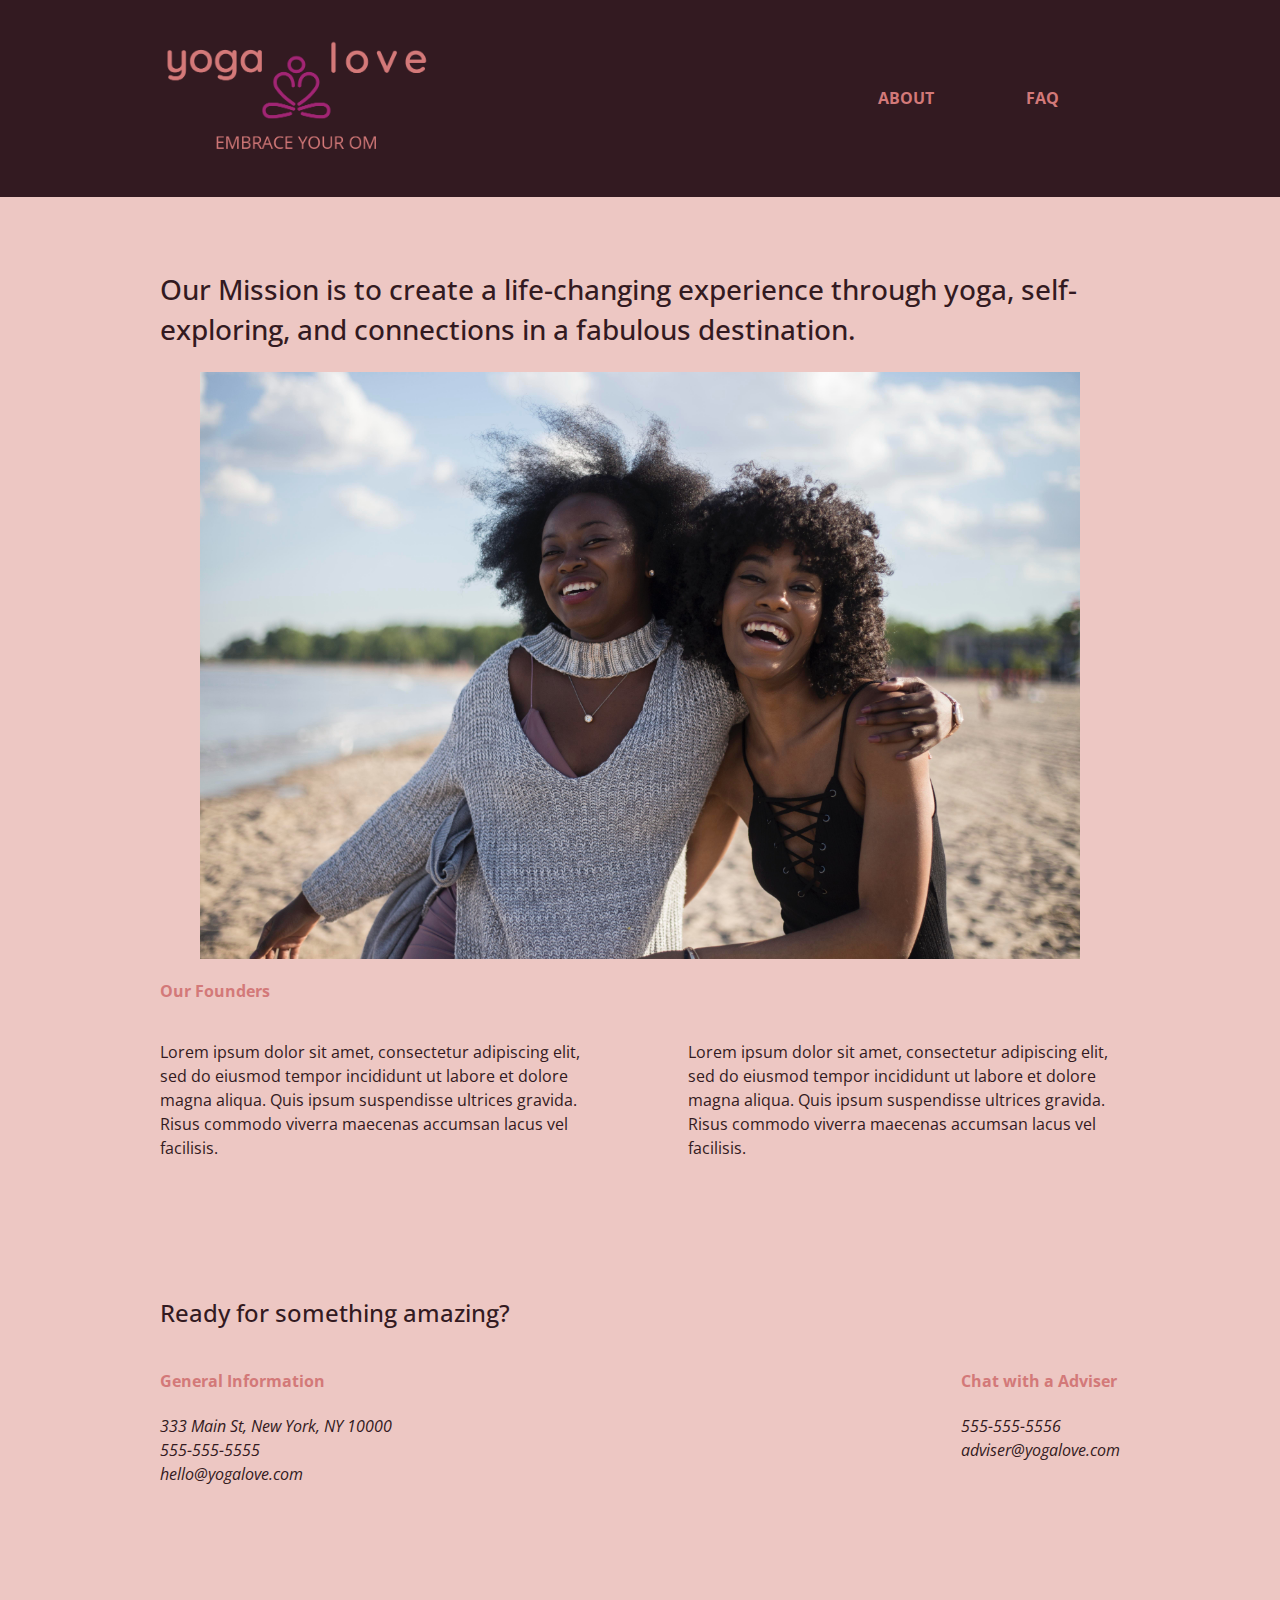
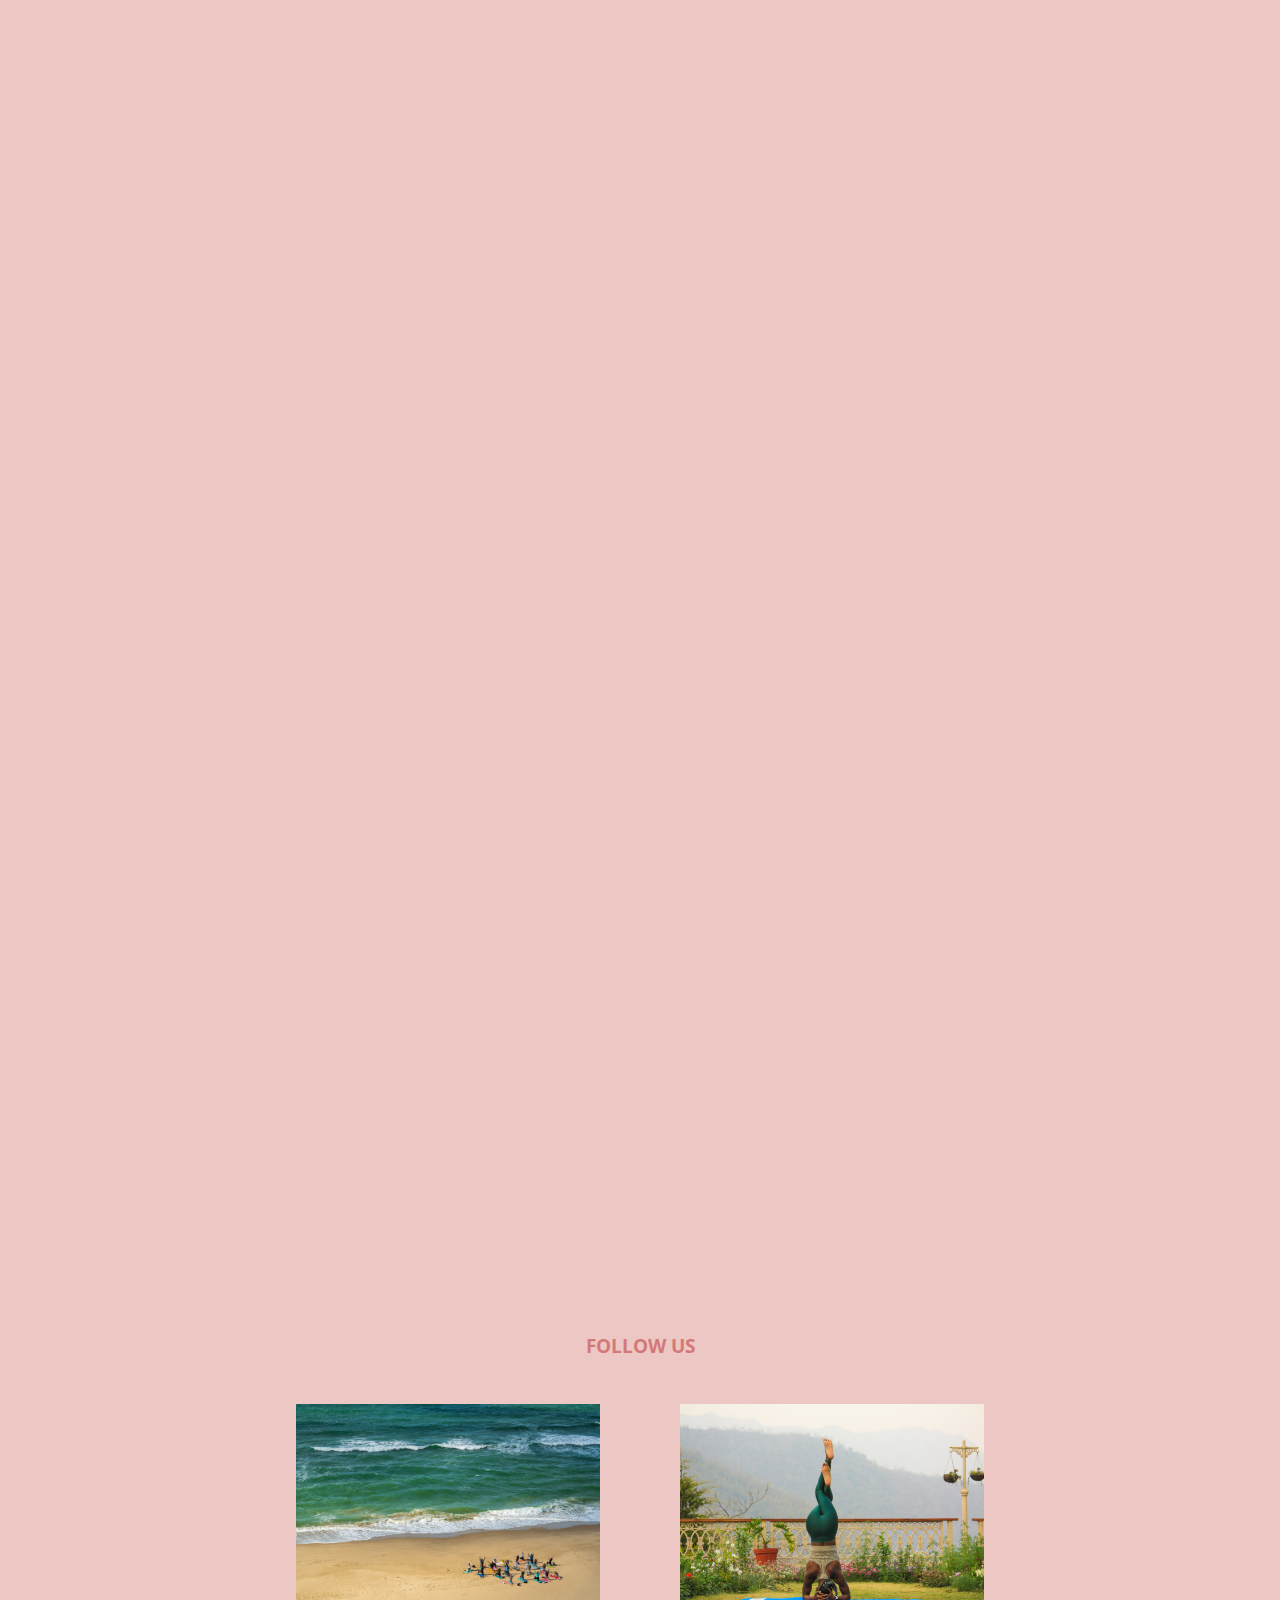
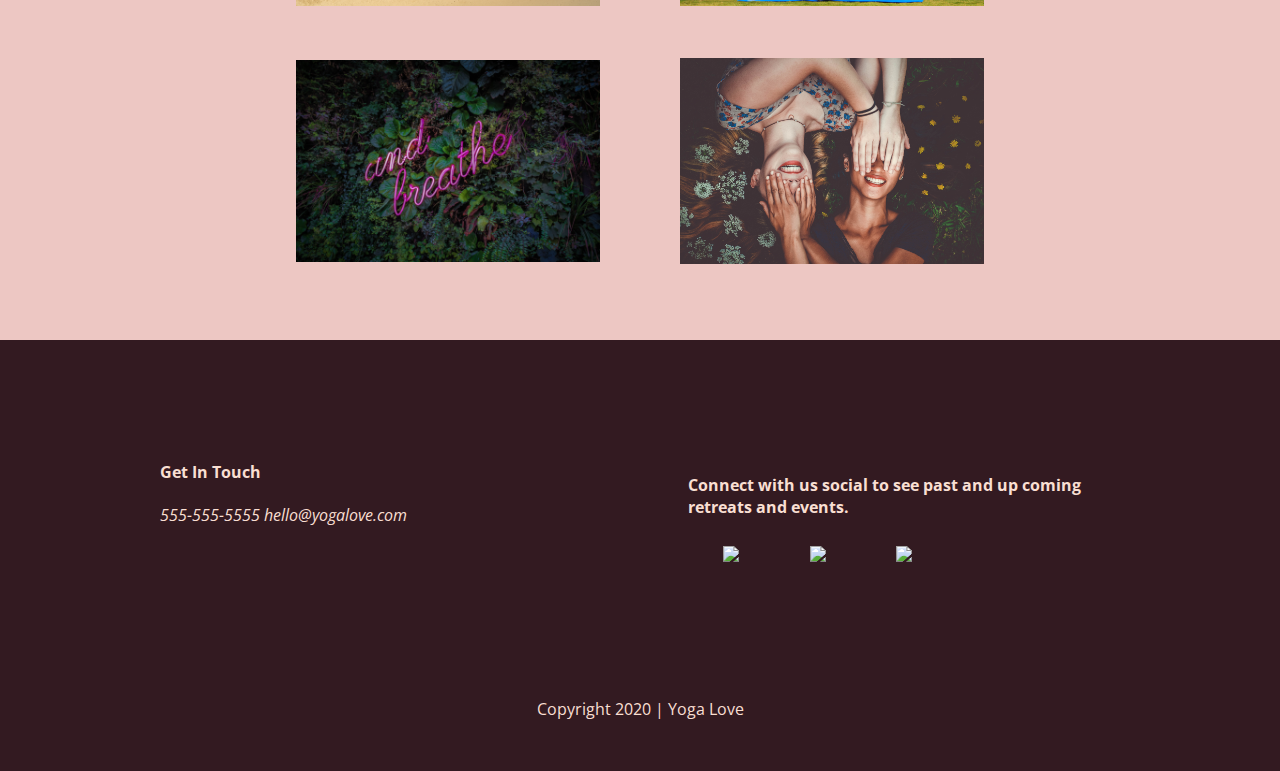
==== commit f9e044df: "Adding map" ====
--- a/about/index.html
+++ b/about/index.html
@@ -90,7 +90,8 @@
     </section>         
                <section class="map">
                 <figure>
-                </figure>
+                  <iframe src="https://www.google.com/maps/embed?pb=!1m14!1m8!1m3!1d48314.55253049438!2d-73.9704104!3d40.8134749!3m2!1i1024!2i768!4f13.1!3m3!1m2!1s0x89c2f66e2188a29f%3A0xb408afef09e2702e!2sHarlem%2C%20New%20York%2C%20NY!5e0!3m2!1sen!2sus!4v1611862945340!5m2!1sen!2sus" 
+                  width="600" height="450" frameborder="0" style="border:0;" allowfullscreen="" aria-hidden="false" tabindex="0"></iframe>
               </section>
                   <section class="instagram-image">
                     <div class="content-wrapper">
@@ -99,15 +100,17 @@
                           <figure>
                            <a  href=""> <img src="../img/beach-yoga.jpg" alt="Beach Yoga"></a>
                           </figure>
-
+                       
                           <figure>
                            <a  href=""> <img src="../img/headstand.jpg" alt="headstand"></a>
                            </figure>
                           </div>
+
                            <div class="image-content">
                            <figure>
                            <a  href=""> <img src="../img/breathe.jpg" alt="Breathe"></a>
                           </figure>
+                       
                          
                           <figure>
                            <a  href=""> <img src="../img/friends.jpg" alt="friends"></a>  
--- a/css/main.css
+++ b/css/main.css
@@ -279,13 +279,13 @@
   display: flex;
   justify-content: center;
   flex-flow: row wrap;
+  min-height: 600px;
 }
 .hero-area {
   background-image: url(../img/prayer-mudra-beach.jpg);
   background-size: cover;
   background-position: center;
-  height: 500px;
-  
+  background-attachment: fixed;
   justify-content: center;
   flex-flow: row wrap;
 }
@@ -324,6 +324,7 @@
   background-image: url(../img/beach-path.jpg);
   background-size: cover;
   background-position: center;
+  background-attachment: fixed;
   display: flex;
   justify-content: center;
   flex-flow: row wrap;
@@ -423,6 +424,20 @@
   justify-content: center;
   align-content: center;
   flex-flow: row wrap;
+}
+.map figure{
+  width:100%;
+  height: 0;
+  padding-bottom: 100%;
+  overflow: hidden;
+  position: relative;
+}
+.map iframe{
+  width: 100%;
+  height: 100%;
+  position: absolute;
+  top: 0;
+  left: 0;
 }
  /* Instagram */
 .instagram-image {
@@ -583,8 +598,8 @@
       flex-flow: row;  
     }
     .hero-area {
-      background-image: url(../img/prayer-mudra-beach.jpg);
-      min-height: 700px;
+      height: 800px;
+     
     }
     .hero-area h1 {
      width: 60%;
@@ -675,7 +690,6 @@
  
   
   .image-content {
-   
     display: flex;
     align-items: center;  
     justify-content: space-evenly;
@@ -685,12 +699,9 @@
   width:100%;
   
   }
-  
- 
-  
+
   .image-content img {
     width:100%;
-  
   }
     
 /* ==========================================================================
@@ -725,8 +736,8 @@
   }
   /*****=Features=*****/  
   .hero-area {
-    background-image: url(../img/prayer-mudra-beach.jpg);
-    min-height: 900px;
+    height: 900px;
+    
   }
 
   .hero-area h1 {
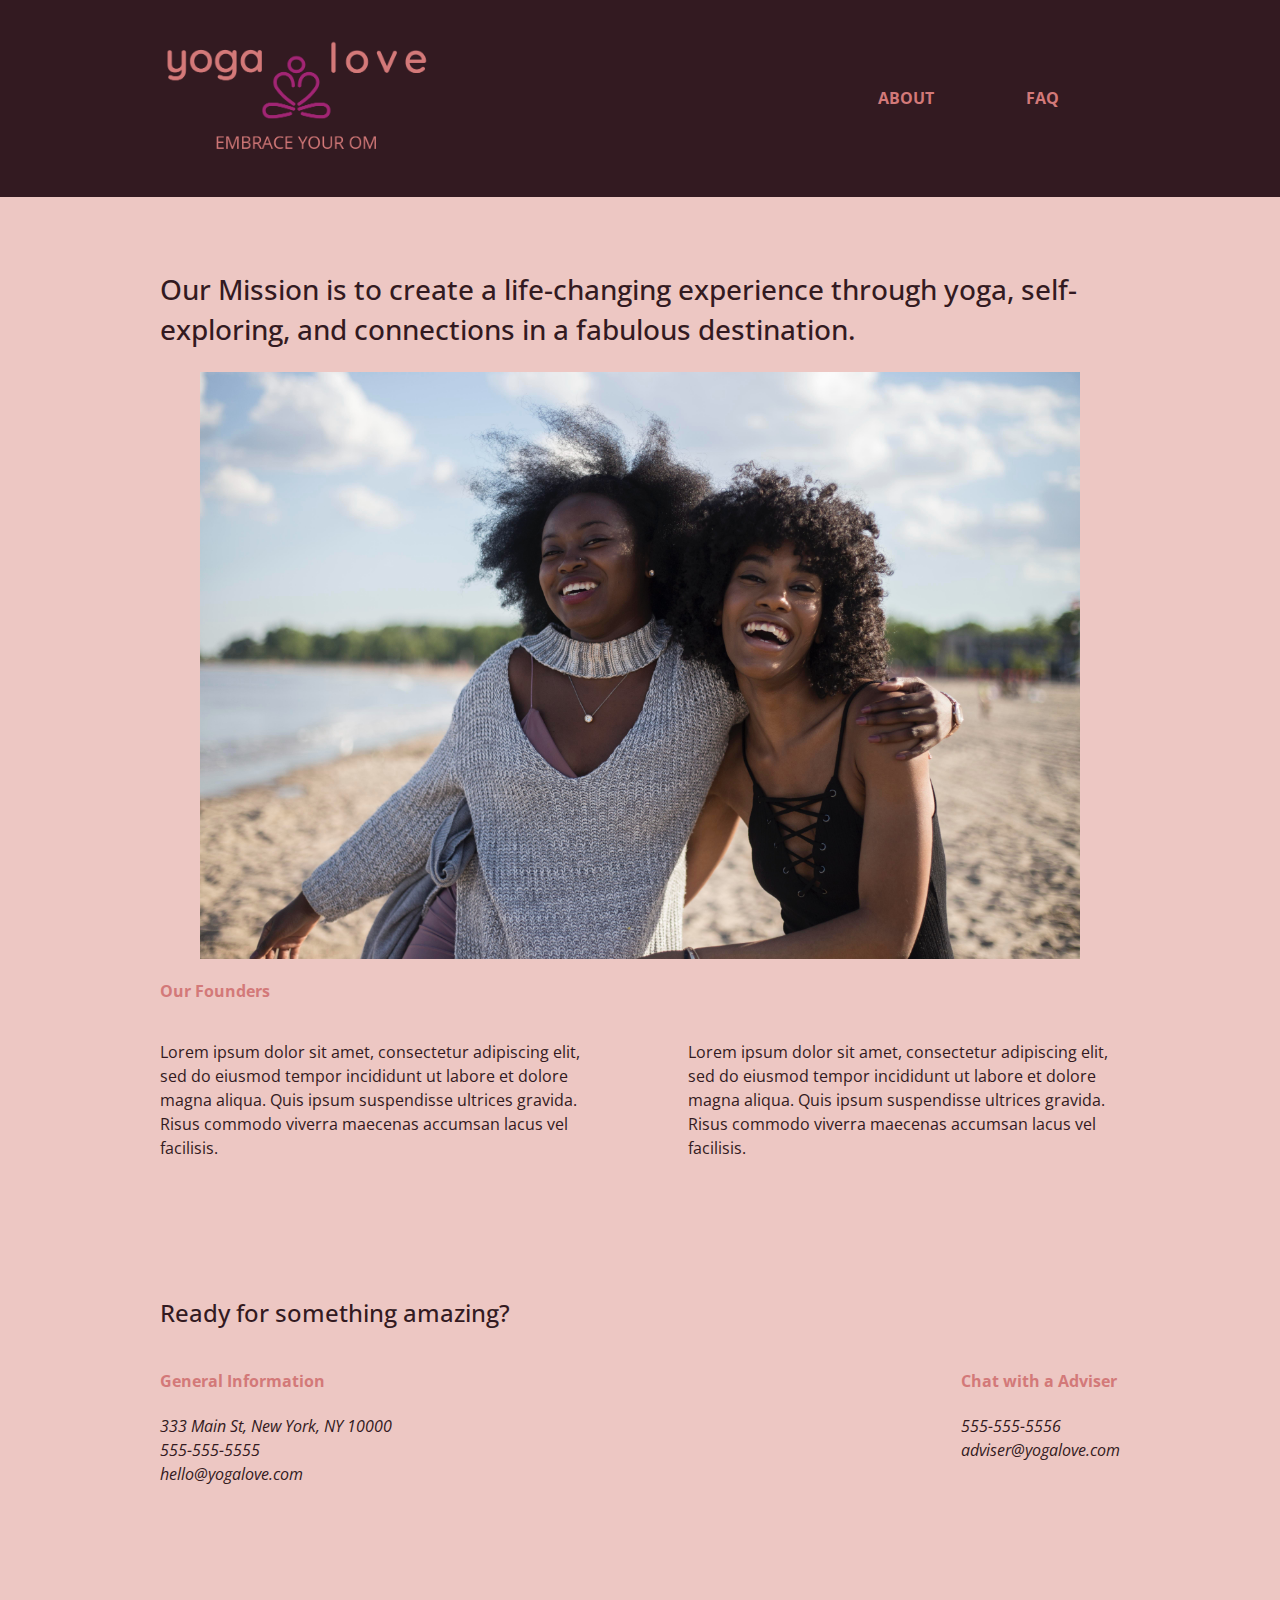
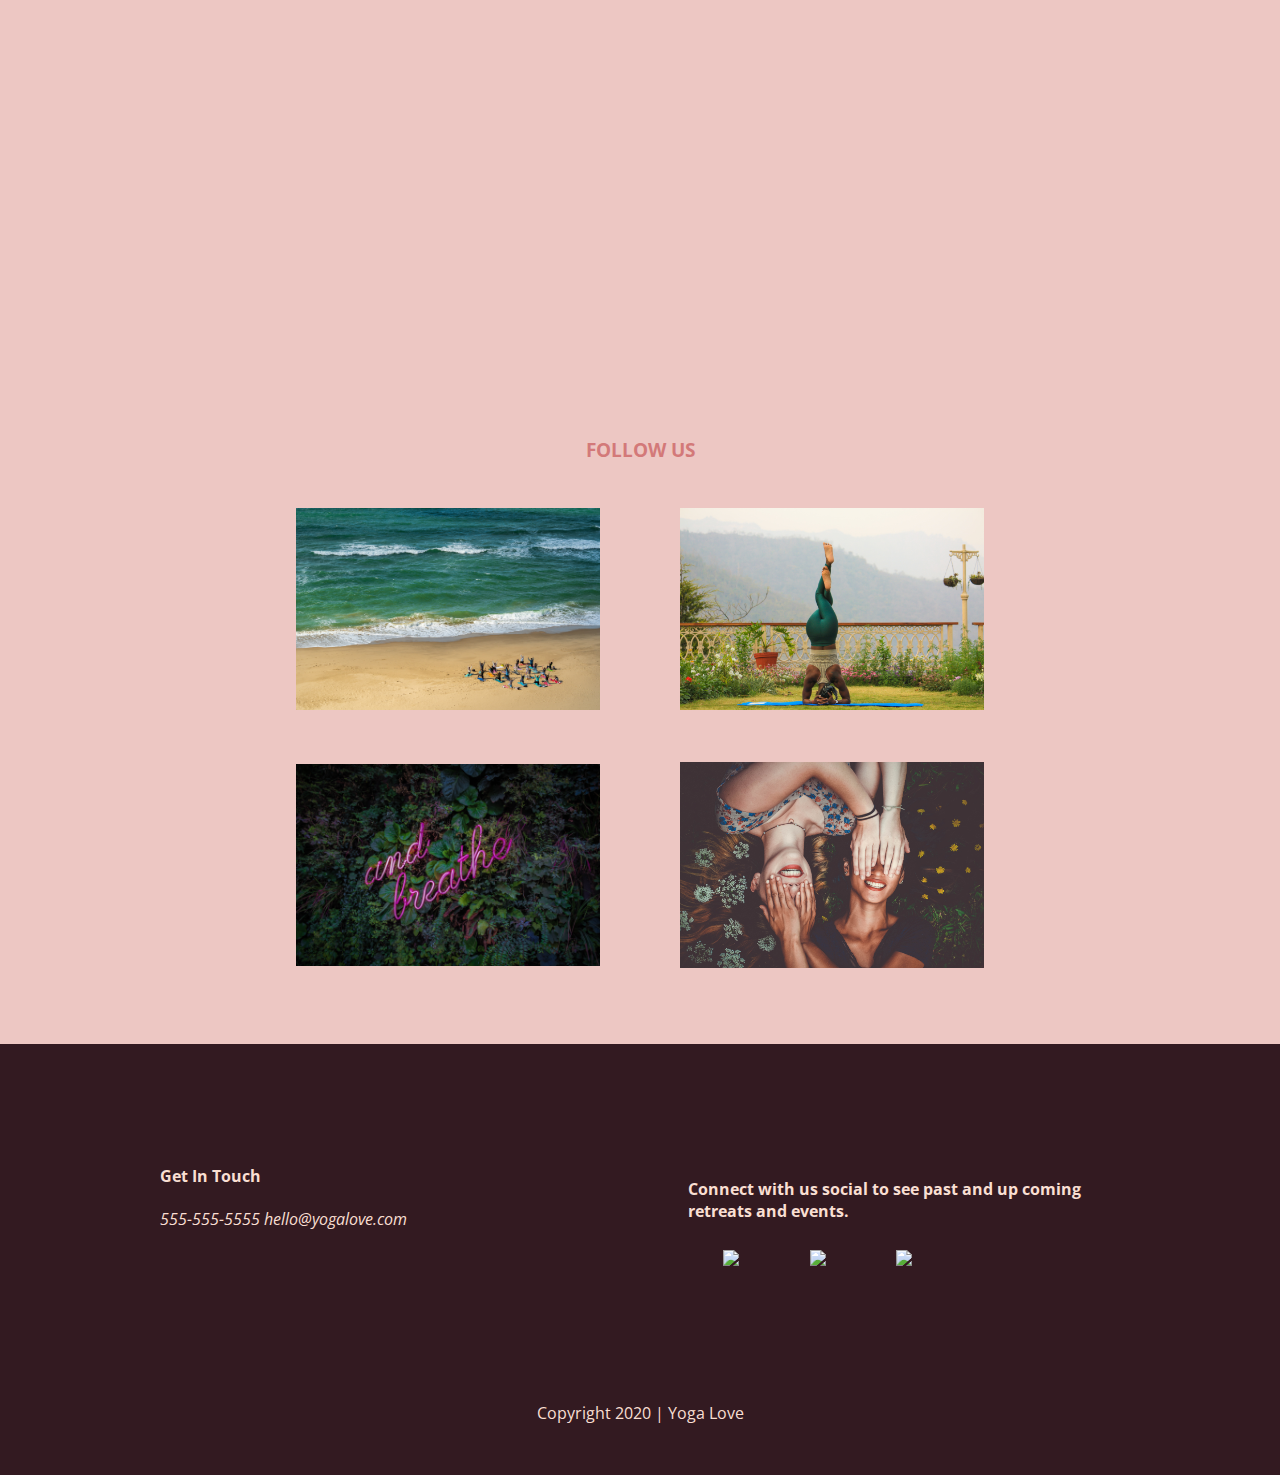
==== commit ea85b44a: "Responsive map" ====
--- a/about/index.html
+++ b/about/index.html
@@ -91,7 +91,9 @@
                <section class="map">
                 <figure>
                   <iframe src="https://www.google.com/maps/embed?pb=!1m14!1m8!1m3!1d48314.55253049438!2d-73.9704104!3d40.8134749!3m2!1i1024!2i768!4f13.1!3m3!1m2!1s0x89c2f66e2188a29f%3A0xb408afef09e2702e!2sHarlem%2C%20New%20York%2C%20NY!5e0!3m2!1sen!2sus!4v1611862945340!5m2!1sen!2sus" 
-                  width="600" height="450" frameborder="0" style="border:0;" allowfullscreen="" aria-hidden="false" tabindex="0"></iframe>
+                  width="600" height="450" frameborder="0" style="border:0;" allowfullscreen="" aria-hidden="false" tabindex="0">
+                </iframe>
+              </figure>
               </section>
                   <section class="instagram-image">
                     <div class="content-wrapper">
--- a/css/main.css
+++ b/css/main.css
@@ -111,6 +111,7 @@
 header h1{
   display: inherit;
   max-width: 60%;
+   background-color: #331a21;
 }
 img{
   width: 100%;
@@ -419,16 +420,15 @@
   align-content: center;
   flex-flow: row wrap;
 }
-.map{
-  display: flex;
-  justify-content: center;
-  align-content: center;
-  flex-flow: row wrap;
+.map {
+  display: flex;
+  
+ 
 }
 .map figure{
   width:100%;
   height: 0;
-  padding-bottom: 100%;
+  padding-bottom: 50%;
   overflow: hidden;
   position: relative;
 }
@@ -686,6 +686,10 @@
   justify-content: space-around;
   align-items: center;
  }
+ .map figure{
+ padding-bottom: 40%;
+ }
+ 
   /*======Instagram======*/  
  
   
@@ -772,7 +776,10 @@
   justify-content: space-between;
   align-items: flex-start;
 }
-
+.map figure{
+  padding-bottom: 30%;
+ 
+ }
  /* ==========================================================================
   FAQ Page
   
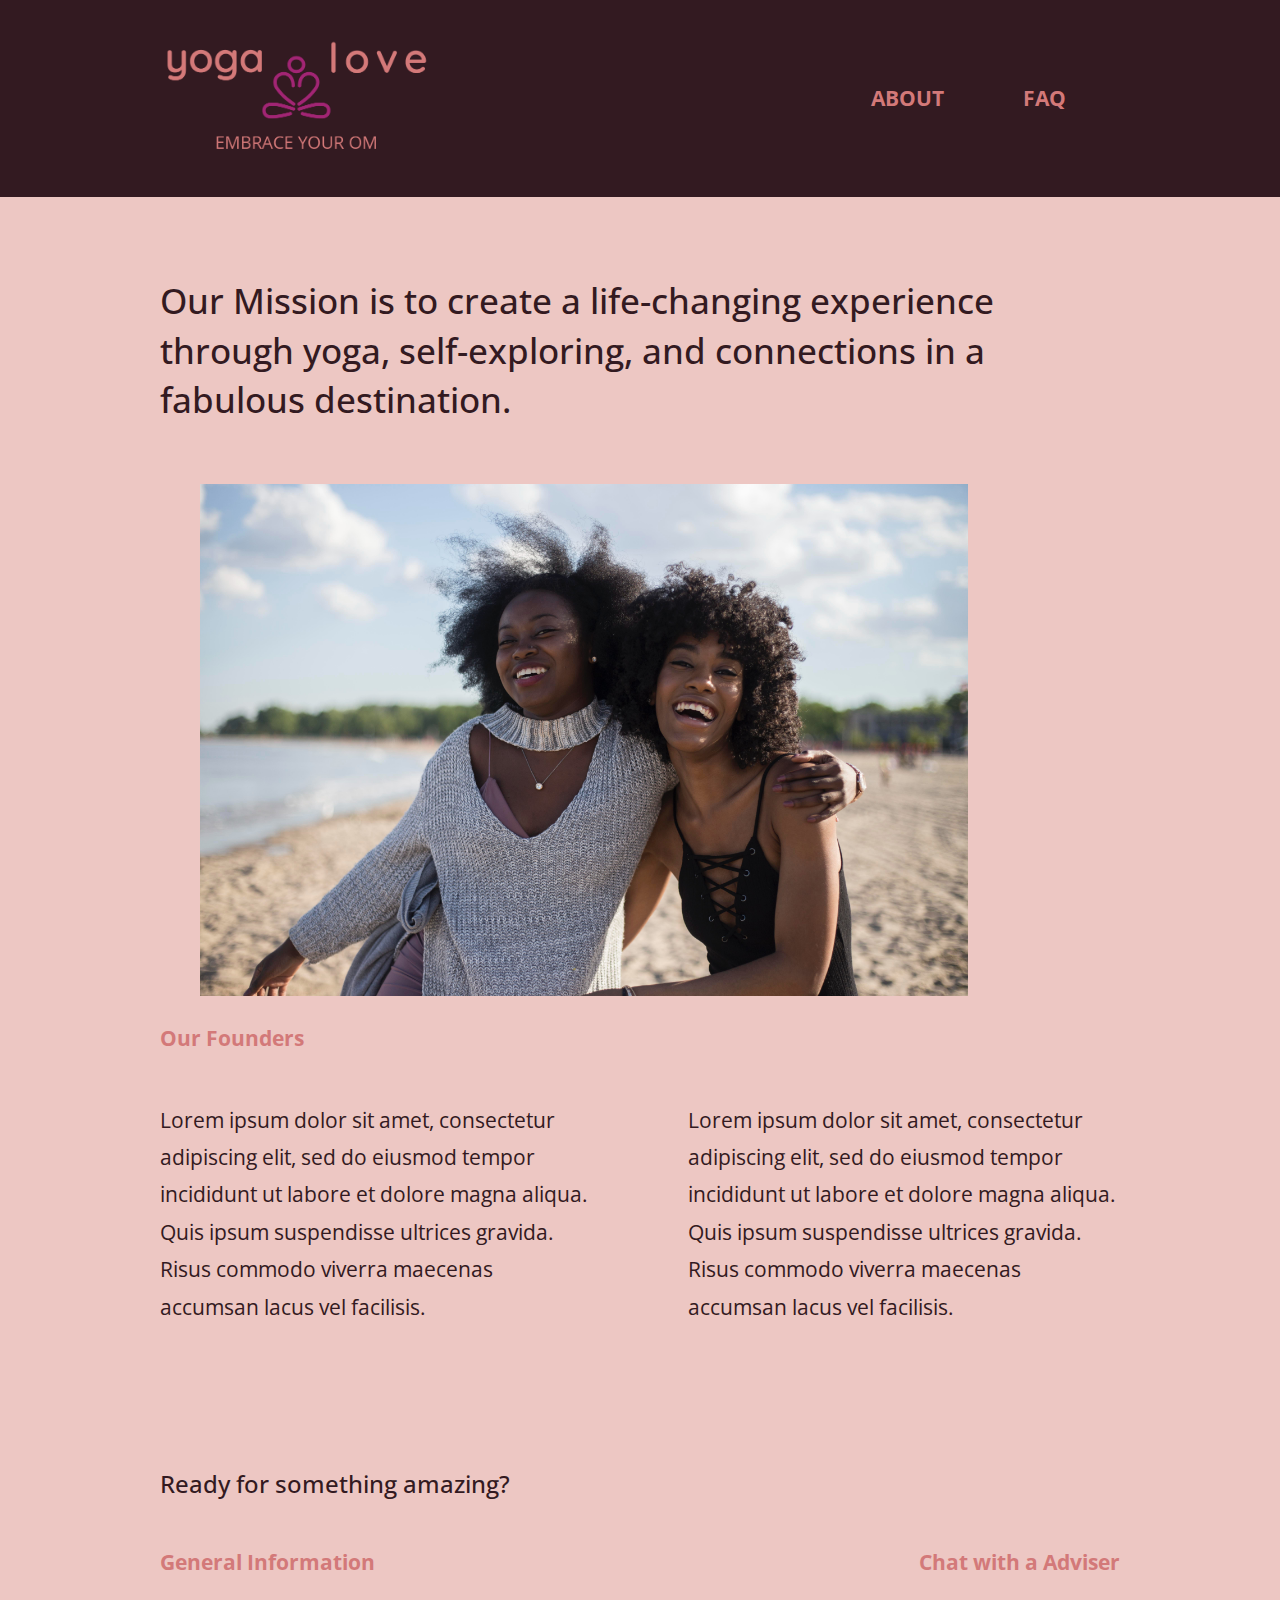
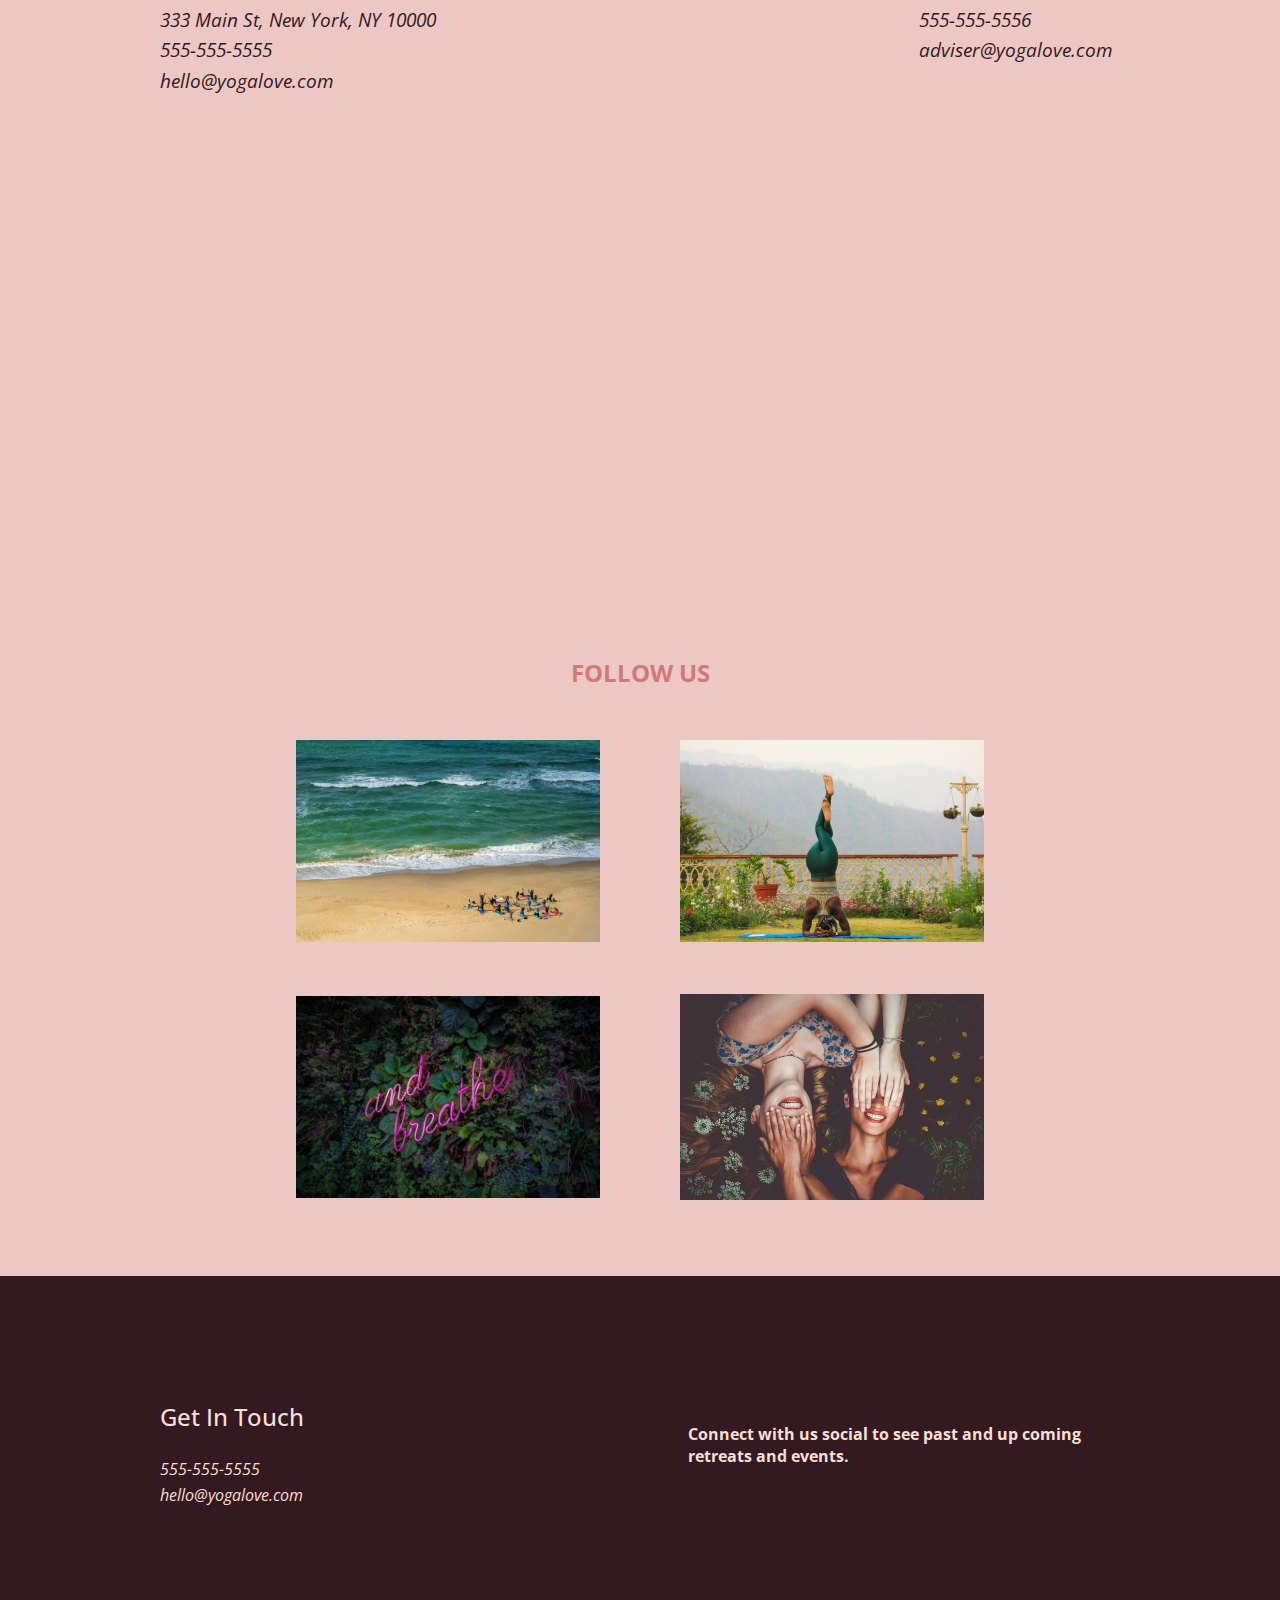
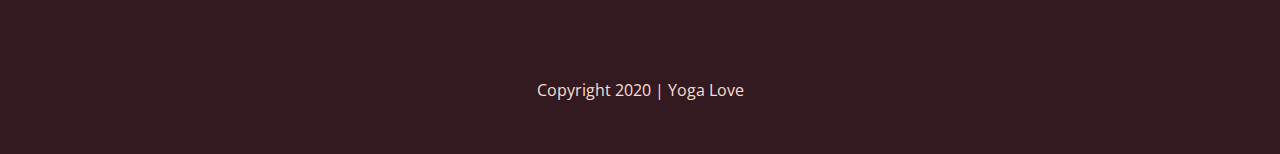
==== commit f2a4b360: "Add icons" ====
--- a/about/index.html
+++ b/about/index.html
@@ -19,11 +19,13 @@
   <link rel="apple-touch-icon" href="icon.png">
   <!-- Place favicon.ico in the root directory -->
 
+  <link href="https://fonts.googleapis.com/css2?family=Open+Sans:ital,wght@0,400;0,700;1,400&display=swap" rel="stylesheet">
+  <link href="https://fonts.googleapis.com/css2?family=Quicksand:wght@600&display=swap" rel="stylesheet"> 
+  <link rel="stylesheet" href="https://use.fontawesome.com/releases/v5.5.0/css/all.css" integrity="sha384-B4dIYHKNBt8Bc12p+WXckhzcICo0wtJAoU8YZTY5qE0Id1GSseTk6S+L3BlXeVIU" crossorigin="anonymous">
+
   <link rel="stylesheet" href="../css/normalize.css">
   <link rel="stylesheet" href="../css/main.css">
-  <link href="https://fonts.googleapis.com/css2?family=Open+Sans:ital,wght@0,400;0,700;1,400&display=swap" rel="stylesheet">
-  <link href="https://fonts.googleapis.com/css2?family=Quicksand:wght@600&display=swap" rel="stylesheet"> 
-
+  
   <meta name="theme-color" content="#fafafa">
 </head>
 
@@ -38,8 +40,8 @@
      <nav>
        <ul>
       
-        <li> <a href="about/index.html" target="_blank">About</a> </li>
-          <li> <a href="faq/index.html" target="_blank">faq</a></li>
+        <li> <a href="../about/index.html" target="_blank">About</a> </li>
+          <li> <a href="../faq/index.html" target="_blank">faq</a></li>
      </nav> 
     </div>
  </header>
@@ -89,15 +91,20 @@
            </div>
     </section>         
                <section class="map">
+              
                 <figure>
                   <iframe src="https://www.google.com/maps/embed?pb=!1m14!1m8!1m3!1d48314.55253049438!2d-73.9704104!3d40.8134749!3m2!1i1024!2i768!4f13.1!3m3!1m2!1s0x89c2f66e2188a29f%3A0xb408afef09e2702e!2sHarlem%2C%20New%20York%2C%20NY!5e0!3m2!1sen!2sus!4v1611862945340!5m2!1sen!2sus" 
                   width="600" height="450" frameborder="0" style="border:0;" allowfullscreen="" aria-hidden="false" tabindex="0">
                 </iframe>
               </figure>
+            
               </section>
+              
                   <section class="instagram-image">
                     <div class="content-wrapper">
                         <h3><a href="">Follow us</a></h3>
+
+                       
                           <div class="image-content">
                           <figure>
                            <a  href=""> <img src="../img/beach-yoga.jpg" alt="Beach Yoga"></a>
@@ -117,8 +124,7 @@
                           <figure>
                            <a  href=""> <img src="../img/friends.jpg" alt="friends"></a>  
                           </figure>
-                       </div>
-                       </div>
+                          </div>
                     </div>
                  </section>
   
@@ -130,27 +136,33 @@
   <div class="content-wrapper"> 
     <div class="footer-content"> 
         <div class="contact">
-          <h4>Get In Touch</h4>
+          <h3>Get In Touch</h3>
             <address>
-              555-555-5555 
+              <p>
+              555-555-5555 <br>
               hello@yogalove.com
+            </p>
             </address>
              </div>
              <div class="social"> 
                <h4>Connect with us social to see past and up coming retreats and events.</h4>
                   <div class="social-icons">
-                          <p><a href=""><img src="../img/"target="_blank"/></a></p>
-                          <p><a href=""><img src="../img/"target="_blank"/></a></p>
-                          <p><a  href=""><img src="../img/"target="_blank"/></a></p>
-                </div>
+                    <p class="fontawesome-icon"> <a href=""> <i class="fab fa-facebook"></i></a> </p>
+                  
+                      
+                      <p class="fontawesome-icon"> <a href=""> <i class="fab fa-twitter"></i></a> </p>
+                    
+                      
+                        <p class="fontawesome-icon"> <a href=""> <i class="fab fa-instagram"></i></a> </p>
+                        </div>
           </div>    
-      </div>
+      </div> <!-- footer content ends -->
   </div>
+   <!--footer content-wrapper ends-->
   <div class="copyright">
     <p>Copyright 2020  |  Yoga Love</p>
   </div>
   </footer>
-  
   
   <script src="../js/vendor/modernizr-3.11.2.min.js"></script>
   <script src="../js/plugins.js"></script>
--- a/css/main.css
+++ b/css/main.css
@@ -100,8 +100,15 @@
   font-size: 2em;
 }
 
+body h3{
+  font-weight: 500;
+  font-size: 1.5em;
+}
+
+
 body p{
-  line-height: 1.5em;
+  font-size:1em;
+  line-height: 1.6em;
 }
  .header-divider {
   border-bottom: .2em solid #d37979;
@@ -258,16 +265,23 @@
   margin-bottom: 50px;
 }
 
+footer .social-icons i a {
+  font-size: 2em; 
+  color: #d37979; 
+ 
+}
+footer .social-icons a{
+  text-decoration: none; 
+  font-size: 2em; 
+  color: #d37979; 
+}
+
 footer .social-icons {
   display: flex;
-  justify-content: space-around;
-  align-items: center;
-}
-
-footer .social-icons p {
-  display: flex;
-  justify-content: center;
-  align-items: center;
+  justify-content: space-between;
+  align-items: center;
+  flex-direction: row;
+  width: 80%;
 }
 
 footer .copyright {
@@ -336,7 +350,7 @@
   justify-content: center;
   flex-flow: row wrap;
   background-color: #331a21; 
-  opacity: 0.7;
+  opacity: 0.8;
   width: 100%;
 }
 
@@ -353,13 +367,21 @@
   
 }
 
-.features article {
-  width: 60%;
-  margin: 30px 0;
-  
-}
-.features p {
+
+.features .features-item-decription {
+ text-align: center;
   margin: 0;
+}
+.features .icon{
+  display: flex;
+  justify-content: center;
+  flex-flow: row wrap;
+   
+}
+
+.features-items img{
+  width: 20%;
+  height: auto; 
 }
 
 .features .features-items{
@@ -422,11 +444,14 @@
 }
 .map {
   display: flex;
-  
- 
-}
+  justify-content: center;
+  align-content: center;
+  flex-flow: row wrap;
+  
+}
+
 .map figure{
-  width:100%;
+  width:60%;
   height: 0;
   padding-bottom: 50%;
   overflow: hidden;
@@ -455,12 +480,15 @@
   text-transform: uppercase;
   text-decoration: none;
   display: flex;
- align-content: center;
- justify-content: center;
+  align-content: center;
+  justify-content: center;
+  font-weight: 700;
 }
 
 .instagram-image img {
  padding: 10px 0 10px 0;
+ width: 100%;
+ height:100%;
 }
   
 
@@ -473,7 +501,13 @@
     display: flex;
     justify-content: center;
     align-items: center;
-    flex-flow: row wrap;
+    flex-flow: row wrap;  
+  }
+
+   .faq .faq-title {
+     justify-content: start;
+      align-items: center; 
+      
   }
   
   .faq .content-wrapper {
@@ -484,13 +518,11 @@
     flex-flow: row wrap;
   }
   
-  .faq h2 {
-    margin: 20px;
-    
-  }
-  
   .faq-content {
-    margin-bottom: 50px;
+    margin-bottom: 65px;
+  }
+  .faq-content p {
+   
   }
 /* ==========================================================================
    Helper classes
@@ -597,13 +629,17 @@
       justify-content: space-between;
       flex-flow: row;  
     }
+    nav a {  
+      font-size: 1.3em;
+    }
     .hero-area {
       height: 800px;
      
     }
     .hero-area h1 {
-     width: 60%;
-      font-size: 2.5em; 
+     width: 50%;
+      font-size: 3em; 
+     
     }
 
     .header-divider {
@@ -614,26 +650,46 @@
     display: flex;
     justify-content:space-between; 
     flex-direction: row wrap;
+    padding: 30px;
    }
-    .form-description {
+    .form-description .form{
     width: 40%;
    }
 
-  .form {
-    width: 40%;
+  aside p {
+    font-size: 1.2em;
+    width: 60%;
    }
    /*======Features======*/  
+
   .features article {
     display: flex;
     justify-content: center;
     align-items: center;
-    flex-flow: row wrap ; 
+    flex-flow: column wrap;
     flex-basis: 45%;
-    height: 200px;
-  }
-  .features .features-item-decription{
-    width: 50%; 
-  }
+  }
+
+  .features h2 {
+    font-size: 3em;
+    margin-bottom: 30px;
+  }
+
+  
+  .features .features-items {
+    justify-content: space-between;
+    width: 90%;
+  }
+  
+  .features-items img{
+    width: 80%;  
+  }
+
+  .features .features-item-decription {
+    font-size: 1.3em;
+   width: 80%;
+   line-height: 1.8em;
+   }
    /*======Reviews======*/  
    .reviews article {
     display: flex;
@@ -646,6 +702,9 @@
   .reviews article figure,
   .reviews article div {
     width: 50%;
+    width: 80%;
+    font-size: 1.2em;
+    line-height: 1.5em;
   
   }
  /*======footer======*/ 
@@ -664,7 +723,10 @@
   footer .social {
   width: 45%;
   }
-  
+
+  footer h4{
+    padding-bottom: 10%;
+  }
 
 /* ==========================================================================
    About Page
@@ -676,10 +738,30 @@
   justify-content:space-between;
   align-items: center; 
 }
+.mission h2{
+  margin-bottom: 60px;
+  font-size: 2.2em;
+}
+.mission figure{
+  width: 80%;
+}
+.mission h4 {
+  font-size: 1.3em;
+}
+.contact-section h4 {
+  font-size: 1.3em;
+}
+
+.contact-section p{
+  font-size: 1.2em;
+}
 
 .mission-content p {
 width: 45%;
-}
+font-size: 1.3em;
+line-height: 1.8em;
+}
+
  /*======Contact======*/  
  .contact-content {
   display: flex;
@@ -704,10 +786,7 @@
   
   }
 
-  .image-content img {
-    width:100%;
-  }
-    
+ 
 /* ==========================================================================
    FAQ Page
    ========================================================================== */
@@ -722,9 +801,18 @@
      flex-basis: 45%;
    }
    .faq h2 {
-    padding-top: 20px;
-    width:58%;   
-}
+    padding-top: 20px; 
+  } 
+  .faq h4 {
+    font-size: 1.2em;
+  }
+ 
+  .faq p {
+    font-size: 1.2em;
+    line-height: 1.5em;
+  }
+ 
+
 }
 
 @media only screen and (min-width: 1200px){
@@ -738,25 +826,28 @@
   header {
     width:100%;
   }
+  
   /*****=Features=*****/  
   .hero-area {
-    height: 900px;
-    
-  }
-
+
+    height: 900px; 
+  }
+ 
+   
   .hero-area h1 {
-    font-size: 3em;  
-  }
+    font-size: 3.33em;   
+  }
+  .features h2 {
+    width: 90%;
+  }
+
   .features article {
     flex-basis: 40%;
-    height: 250px;
+   height: 300px;
     
   }
-  .features .features-item-decription{
-    width: 50%; 
-  }
-  
-
+  
+  
    /*****=footer=*****/ 
   footer .social-icons{
     width: 60%;
@@ -769,30 +860,30 @@
   ========================================================================== */
   /*****=Mission=*****/ 
   .mission-content .content-wrapper {
-    width: 90%;
+    width: 100%;
     }
  .contact-content {
   display: flex;
   justify-content: space-between;
   align-items: flex-start;
 }
+
 .map figure{
   padding-bottom: 30%;
- 
+  
  }
+
  /* ==========================================================================
   FAQ Page
   
   ========================================================================== */
   .faq .content-wrapper{
-    display: flex;
-    justify-content:space-between;
-   }
-  
- .faq-content{
-  flex-basis: 40%;   
-}
-
+    
+   
+  
+
+
+}
 /* ==========================================================================
    Print styles.
    Inlined to avoid the additional HTTP request:
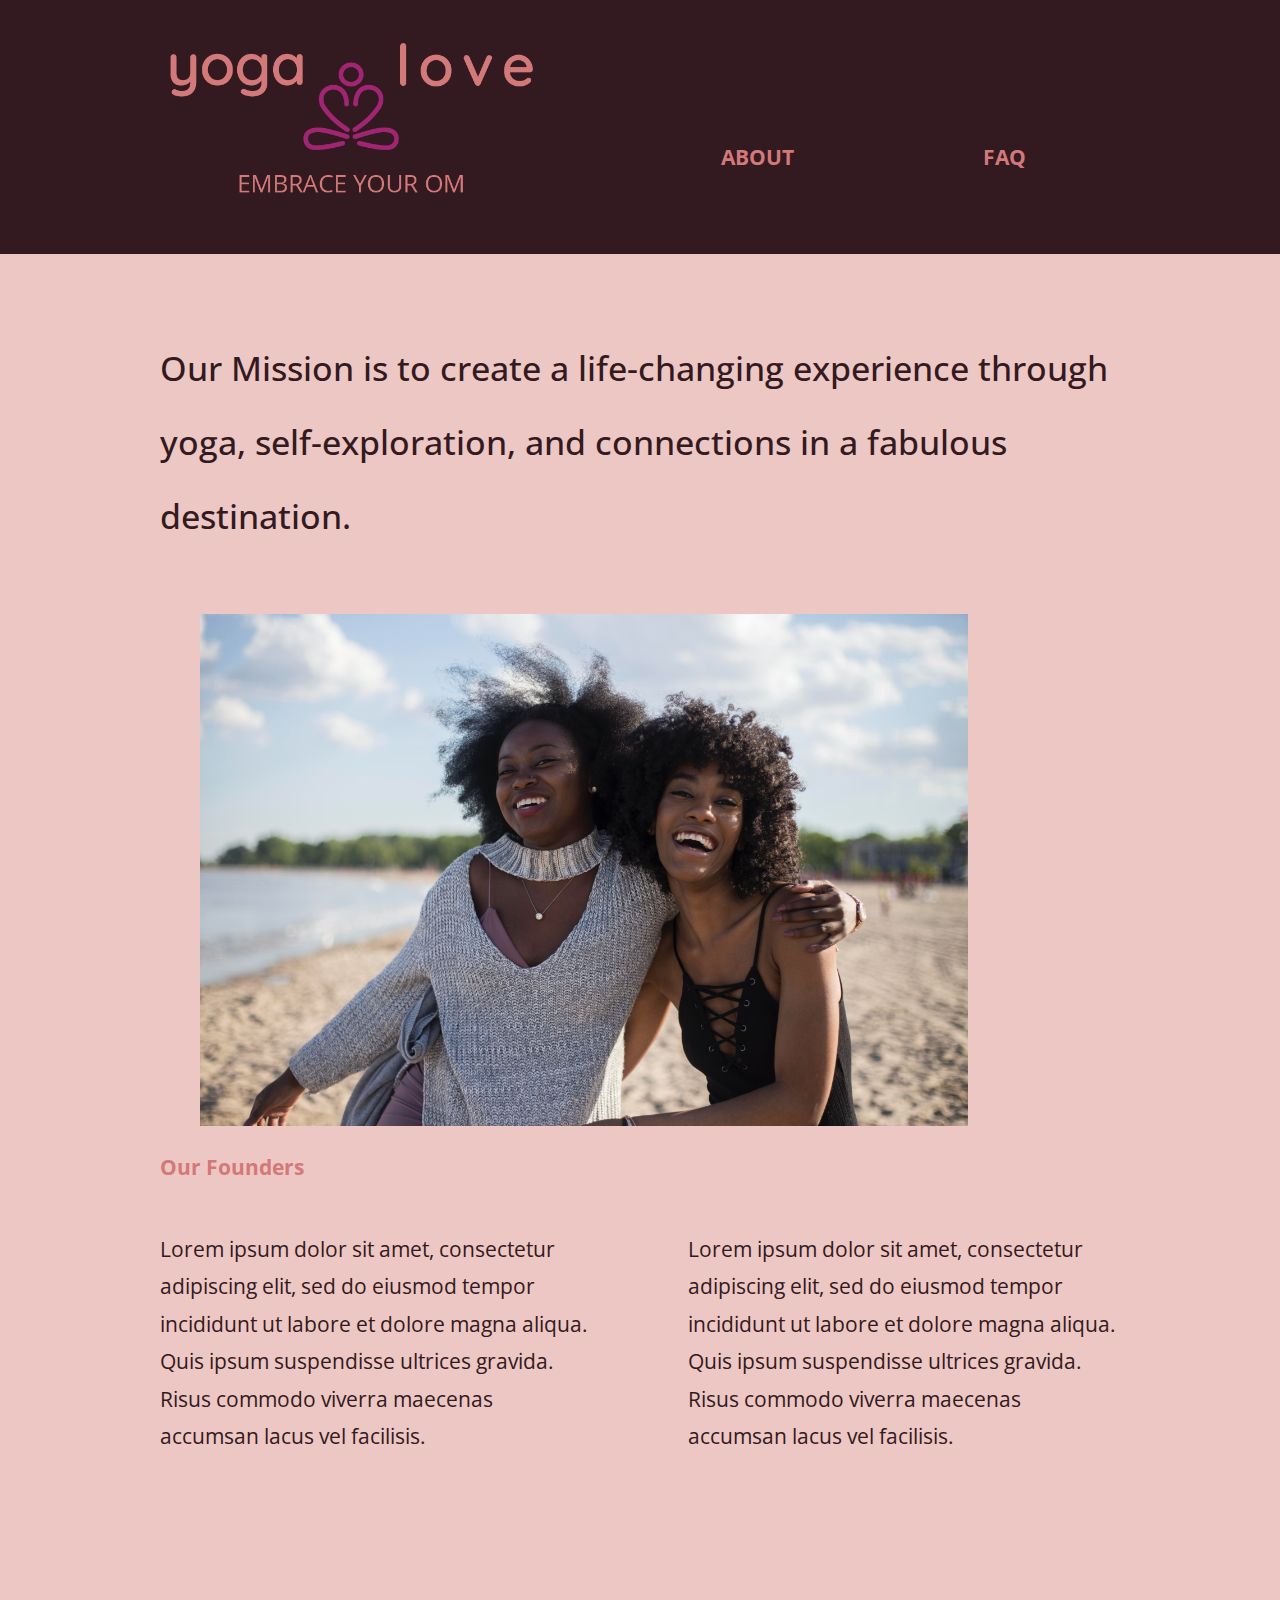
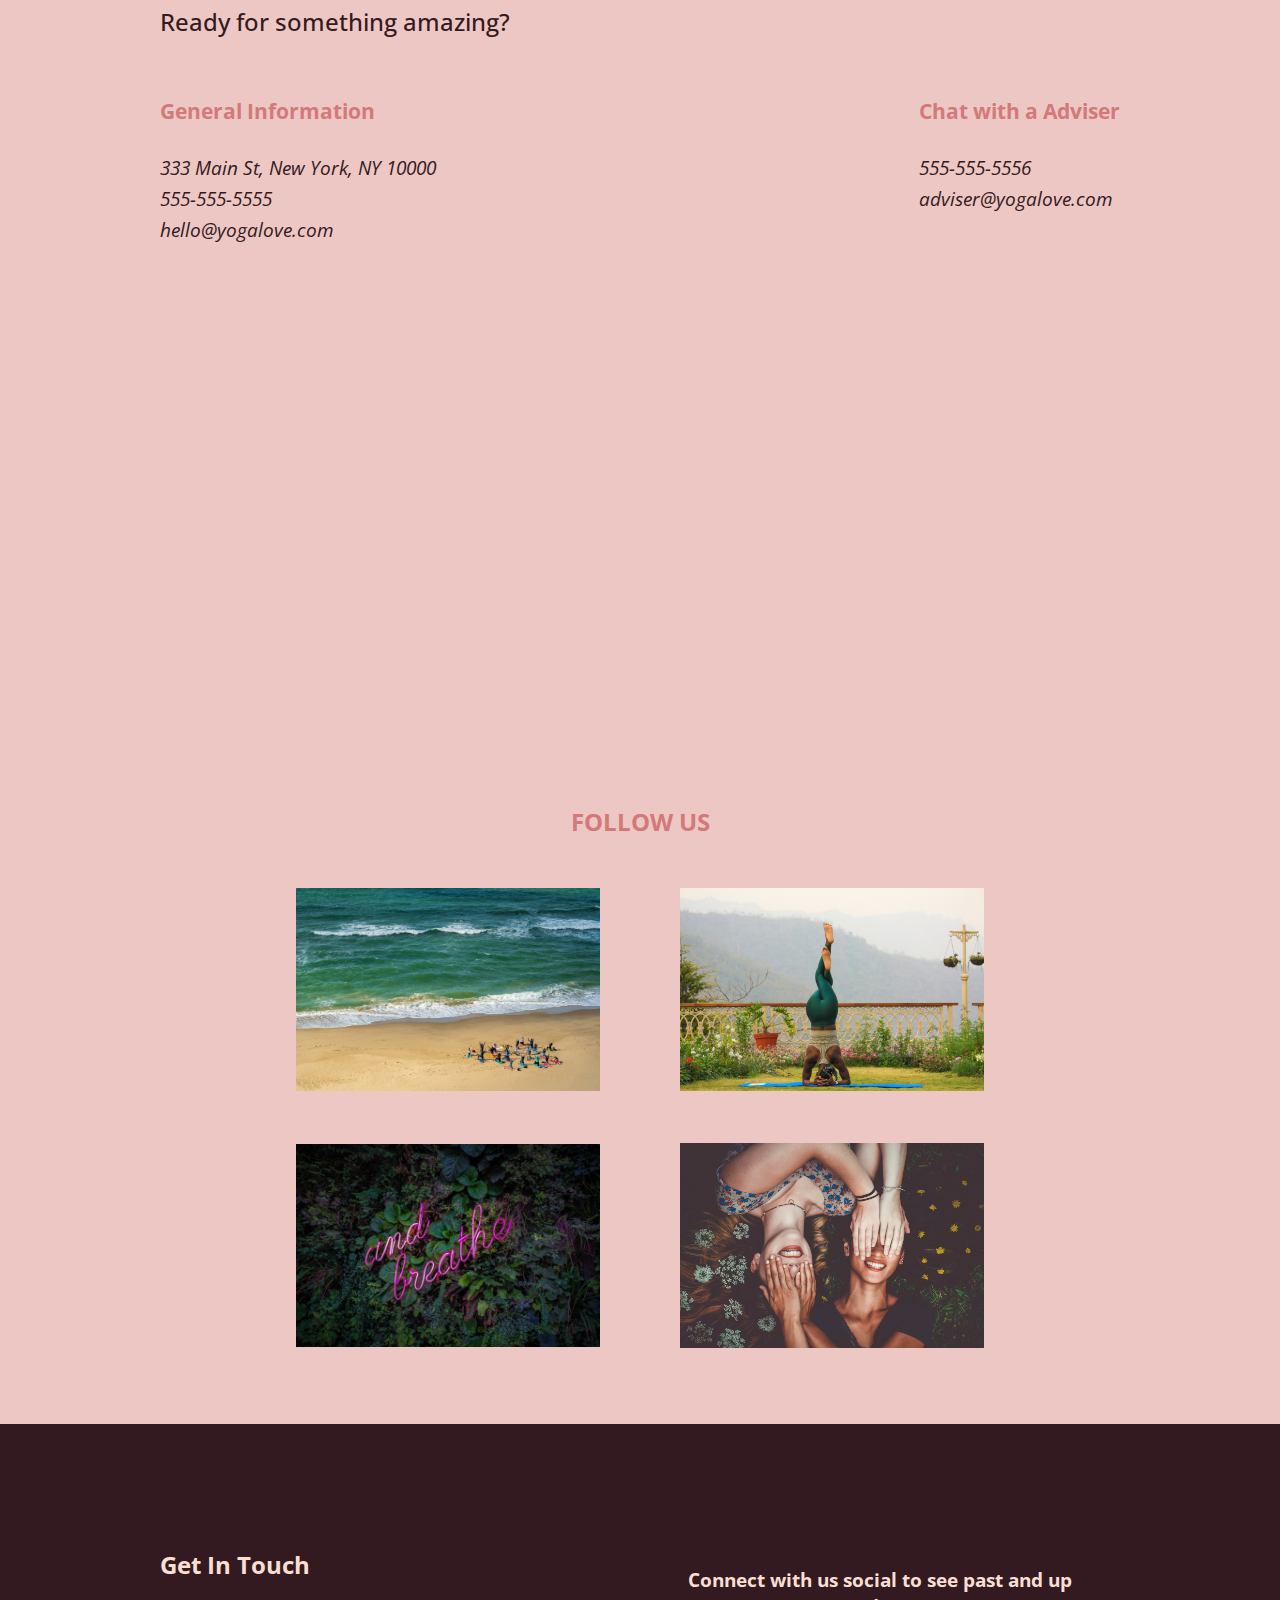
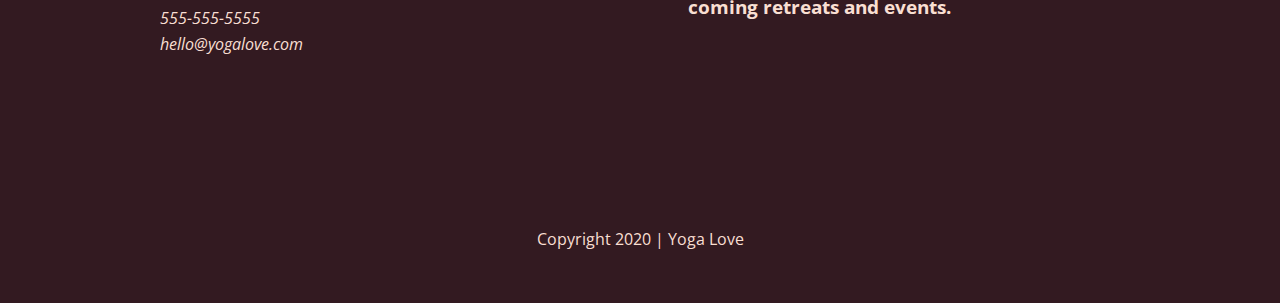
==== commit 36c7e36f: "Test and check" ====
--- a/about/index.html
+++ b/about/index.html
@@ -36,7 +36,7 @@
         <a href="../index.html"> <img src="../img/yoga-love-logo.png" alt="Love Yoga logo"></a>
       </figure>
 
-      <div class="header-divider"></div>
+      <div class="header-divider">
      <nav>
        <ul>
       
@@ -48,8 +48,8 @@
 <main>
   <section class="mission">
     <div class="content-wrapper">
-      <h2>Our Mission is to create a life-changing experience through yoga, 
-          self-exploring, and connections in a fabulous destination.</h2>
+      <h2>Our Mission is to create a life-changing experience through yoga, self-exploration, 
+        and connections in a fabulous destination.</h2>
           <figure>
             <a href=""> <img src="../img/founders.jpg" alt="Founders"></a>
           </figure>
--- a/css/main.css
+++ b/css/main.css
@@ -98,13 +98,22 @@
 body h2{
   font-weight: 500;
   font-size: 2em;
+  line-height: 2.2em;
+}
+
+body h2{
+  font-weight: 500;
+  font-size: 1.8em;
 }
 
 body h3{
   font-weight: 500;
   font-size: 1.5em;
 }
-
+body h4{
+  font-weight: 500;
+  font-size: 1.2em;
+}
 
 body p{
   font-size:1em;
@@ -112,24 +121,22 @@
 }
  .header-divider {
   border-bottom: .2em solid #d37979;
+  
 }
 /*Homepage*/
 
-header h1{
-  display: inherit;
-  max-width: 60%;
-   background-color: #331a21;
-}
 img{
   width: 100%;
 }
 header figure {
-  width: 70%;
-  display: flex;
-  justify-content: center;
-  align-items: center;
-  flex-flow: row wrap;
-}
+  width: 60%;
+  display: flex;
+  justify-content: center;
+  align-items: center;
+  flex-flow: row wrap;
+}
+
+
 header ul {
   list-style: none;
   text-transform: uppercase; 
@@ -140,6 +147,7 @@
   text-decoration: none;
   font-weight: 700;
   font-size: 1em;
+  
 }
 /*homepage*/
 
@@ -180,6 +188,7 @@
   text-decoration: none;
   font-weight: 700;
   font-size: 1em;
+  padding-bottom: 50px;
 }
 
 /*faq*/
@@ -223,7 +232,7 @@
   justify-content: center;
   align-items: center;
   flex-flow: row wrap; 
-  margin: 40px 0 40px 0 ;
+  margin: 40px 0 50px 0 ;
 }
 
 .header-divider {
@@ -236,22 +245,28 @@
   justify-content: center;
   align-items: center;
   flex-flow: row wrap;
+  
+}
+
+
+header nav ul {
+  display: flex;
+  justify-content: space-around;
+  align-items: center;
   width: 100%;
-}
-
-
-header nav ul {
-  display: flex;
-  justify-content: space-around;
-  align-items: center;
-  width: 80%;
+  padding-top: 10px;
 }
 
 footer {
   flex-direction: column;
   margin: 0 0 30px 0;
 }
-
+footer  h3{
+  font-weight: 700;
+}
+footer  h4{
+  font-weight: 700;
+}
 footer p {
   margin: 0;
 }
@@ -294,7 +309,10 @@
   display: flex;
   justify-content: center;
   flex-flow: row wrap;
-  min-height: 600px;
+}
+
+.hero-area .content-wrapper{
+  height: 800px;
 }
 .hero-area {
   background-image: url(../img/prayer-mudra-beach.jpg);
@@ -390,6 +408,7 @@
   align-items: center;
   flex-flow: row wrap;
 }
+
 /* Reviews */
 .reviews img{
   height: auto;
@@ -435,6 +454,7 @@
   align-items: center;
   flex-flow: row wrap;
 }
+
   /* Contact */
 .contact-section {
   display: flex;
@@ -470,7 +490,9 @@
  justify-content: center;
   align-items: center;
 }
-
+.instagram-image h3 {
+  font-size: 1.02em;
+}
 .instagram-image .content-wrapper {
   width: 60%; 
 }
@@ -502,11 +524,13 @@
     justify-content: center;
     align-items: center;
     flex-flow: row wrap;  
+    
   }
 
    .faq .faq-title {
      justify-content: start;
       align-items: center; 
+      margin-left: 25px;
       
   }
   
@@ -516,14 +540,14 @@
     justify-content: center;
     align-items: center;
     flex-flow: row wrap;
+    margin-left: 20px;
+   
   }
   
   .faq-content {
     margin-bottom: 65px;
   }
-  .faq-content p {
-   
-  }
+ 
 /* ==========================================================================
    Helper classes
    ========================================================================== */
@@ -629,15 +653,15 @@
       justify-content: space-between;
       flex-flow: row;  
     }
+    header img{
+      width: 90%;
+    }
     nav a {  
       font-size: 1.3em;
     }
-    .hero-area {
-      height: 800px;
-     
-    }
+   
     .hero-area h1 {
-     width: 50%;
+     width: 65%;
       font-size: 3em; 
      
     }
@@ -667,7 +691,7 @@
     justify-content: center;
     align-items: center;
     flex-flow: column wrap;
-    flex-basis: 45%;
+    flex-basis: 50%;
   }
 
   .features h2 {
@@ -678,7 +702,7 @@
   
   .features .features-items {
     justify-content: space-between;
-    width: 90%;
+    
   }
   
   .features-items img{
@@ -740,7 +764,7 @@
 }
 .mission h2{
   margin-bottom: 60px;
-  font-size: 2.2em;
+  font-size: 2.1em;
 }
 .mission figure{
   width: 80%;
@@ -778,8 +802,11 @@
   .image-content {
     display: flex;
     align-items: center;  
-    justify-content: space-evenly;
-    
+    justify-content: space-evenly;  
+  }
+
+  .instagram-image h3 {
+    font-size: 1.5em;
   }
   .image-content figure{
   width:100%;
@@ -828,14 +855,12 @@
   }
   
   /*****=Features=*****/  
-  .hero-area {
-
-    height: 900px; 
-  }
- 
-   
+ 
+ 
+  
   .hero-area h1 {
-    font-size: 3.33em;   
+    font-size: 3.5em;   
+  
   }
   .features h2 {
     width: 90%;
